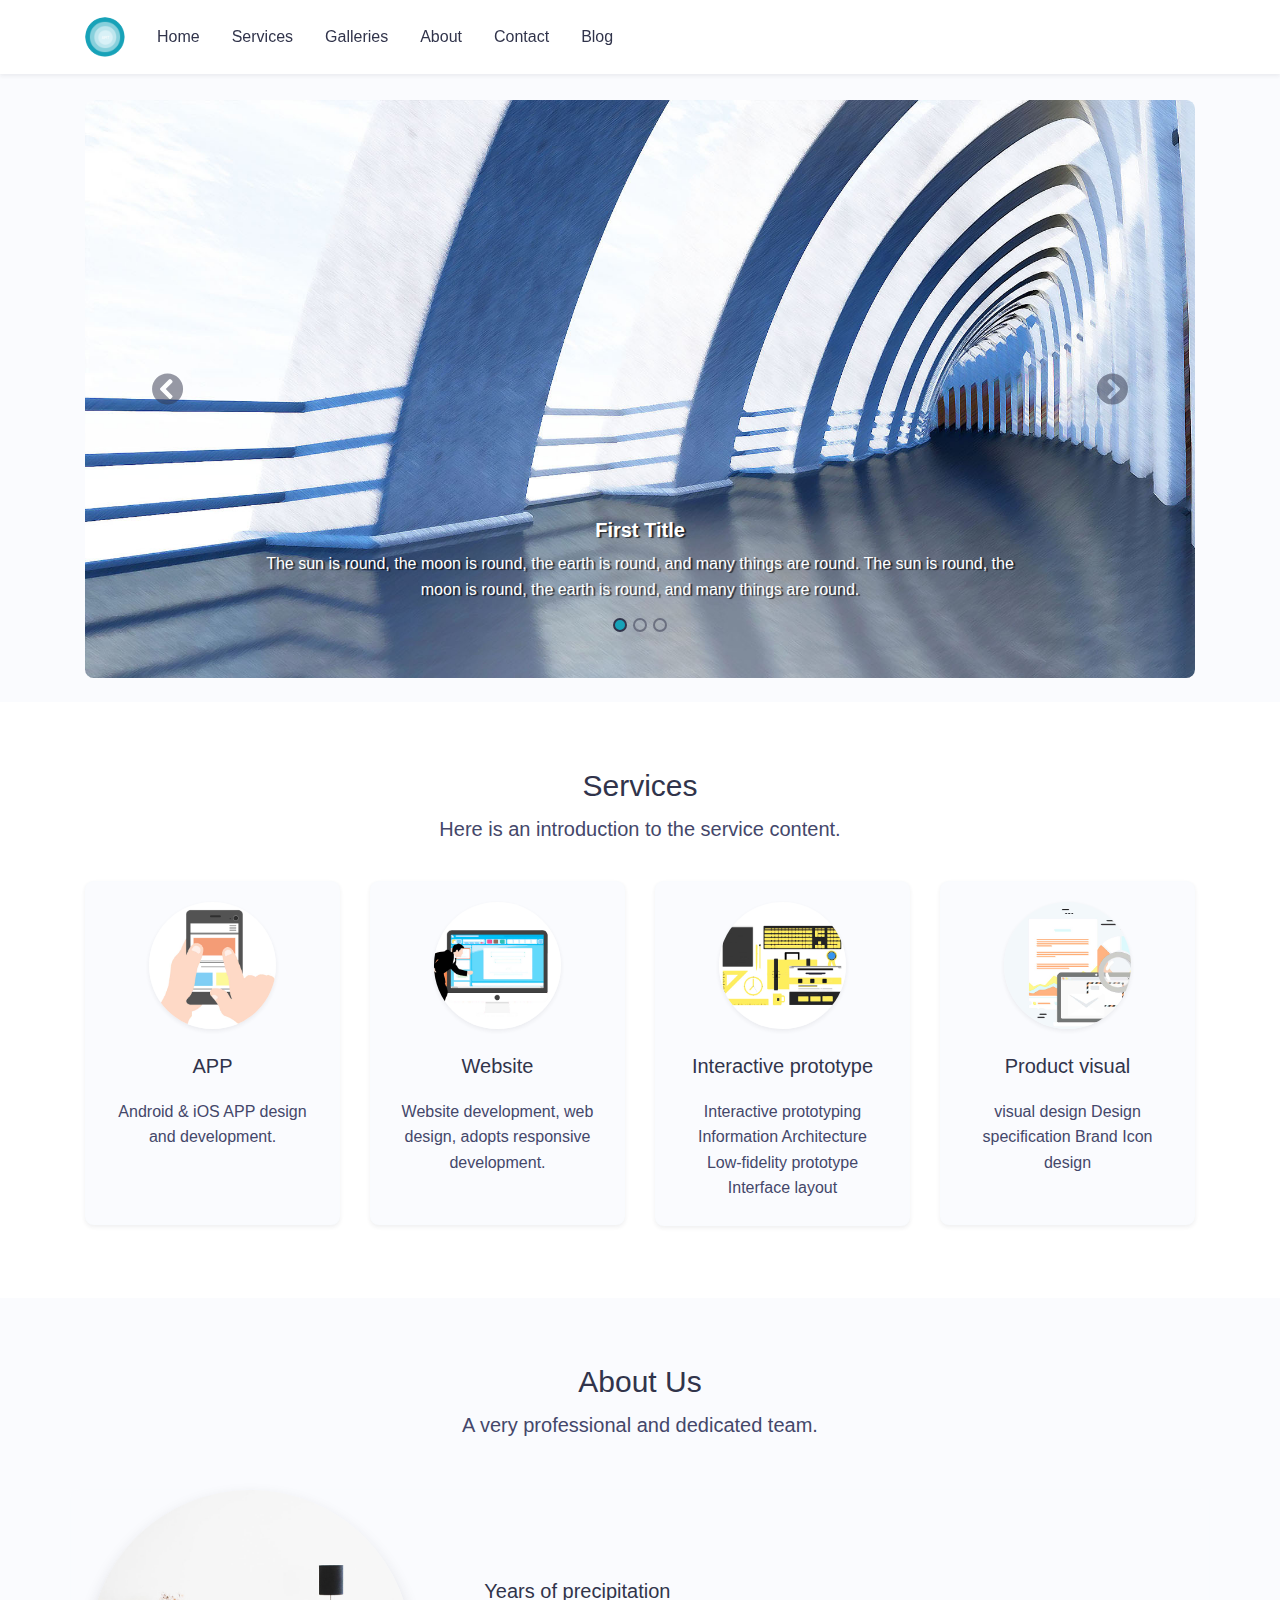
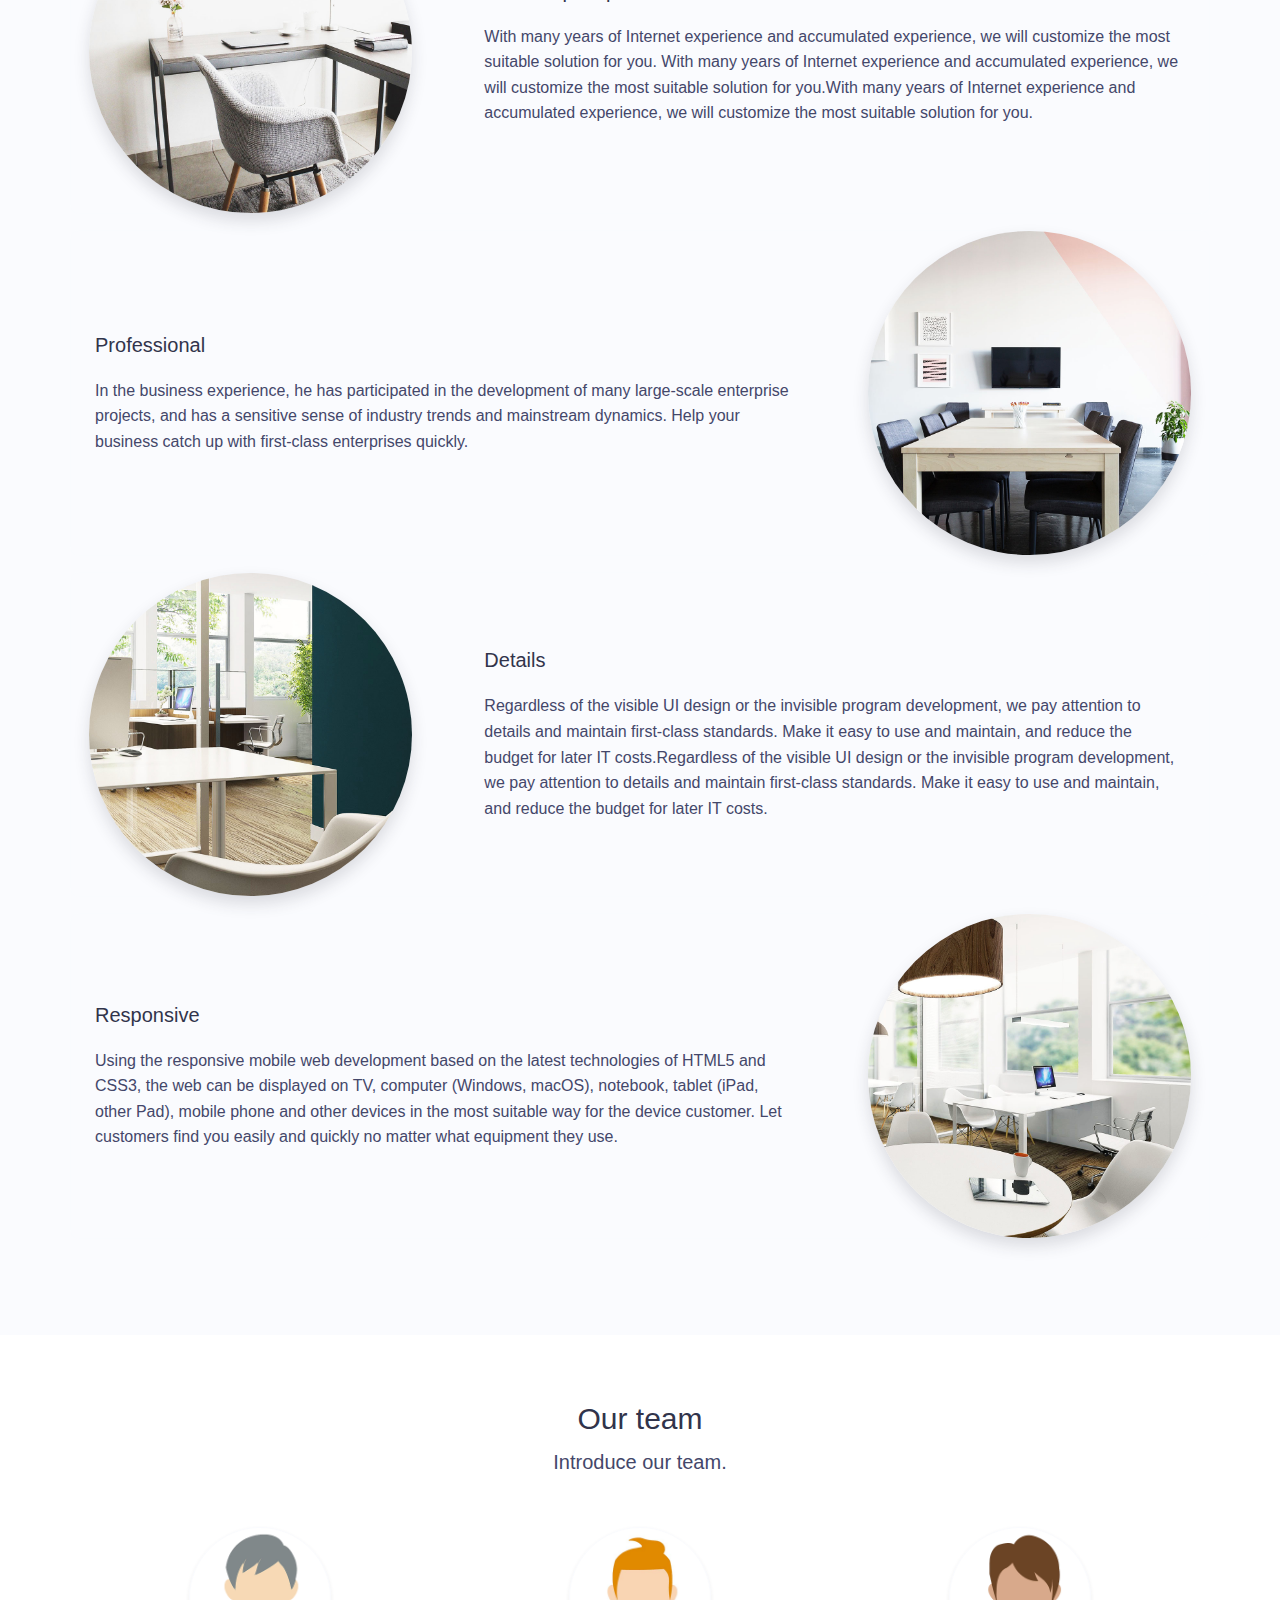
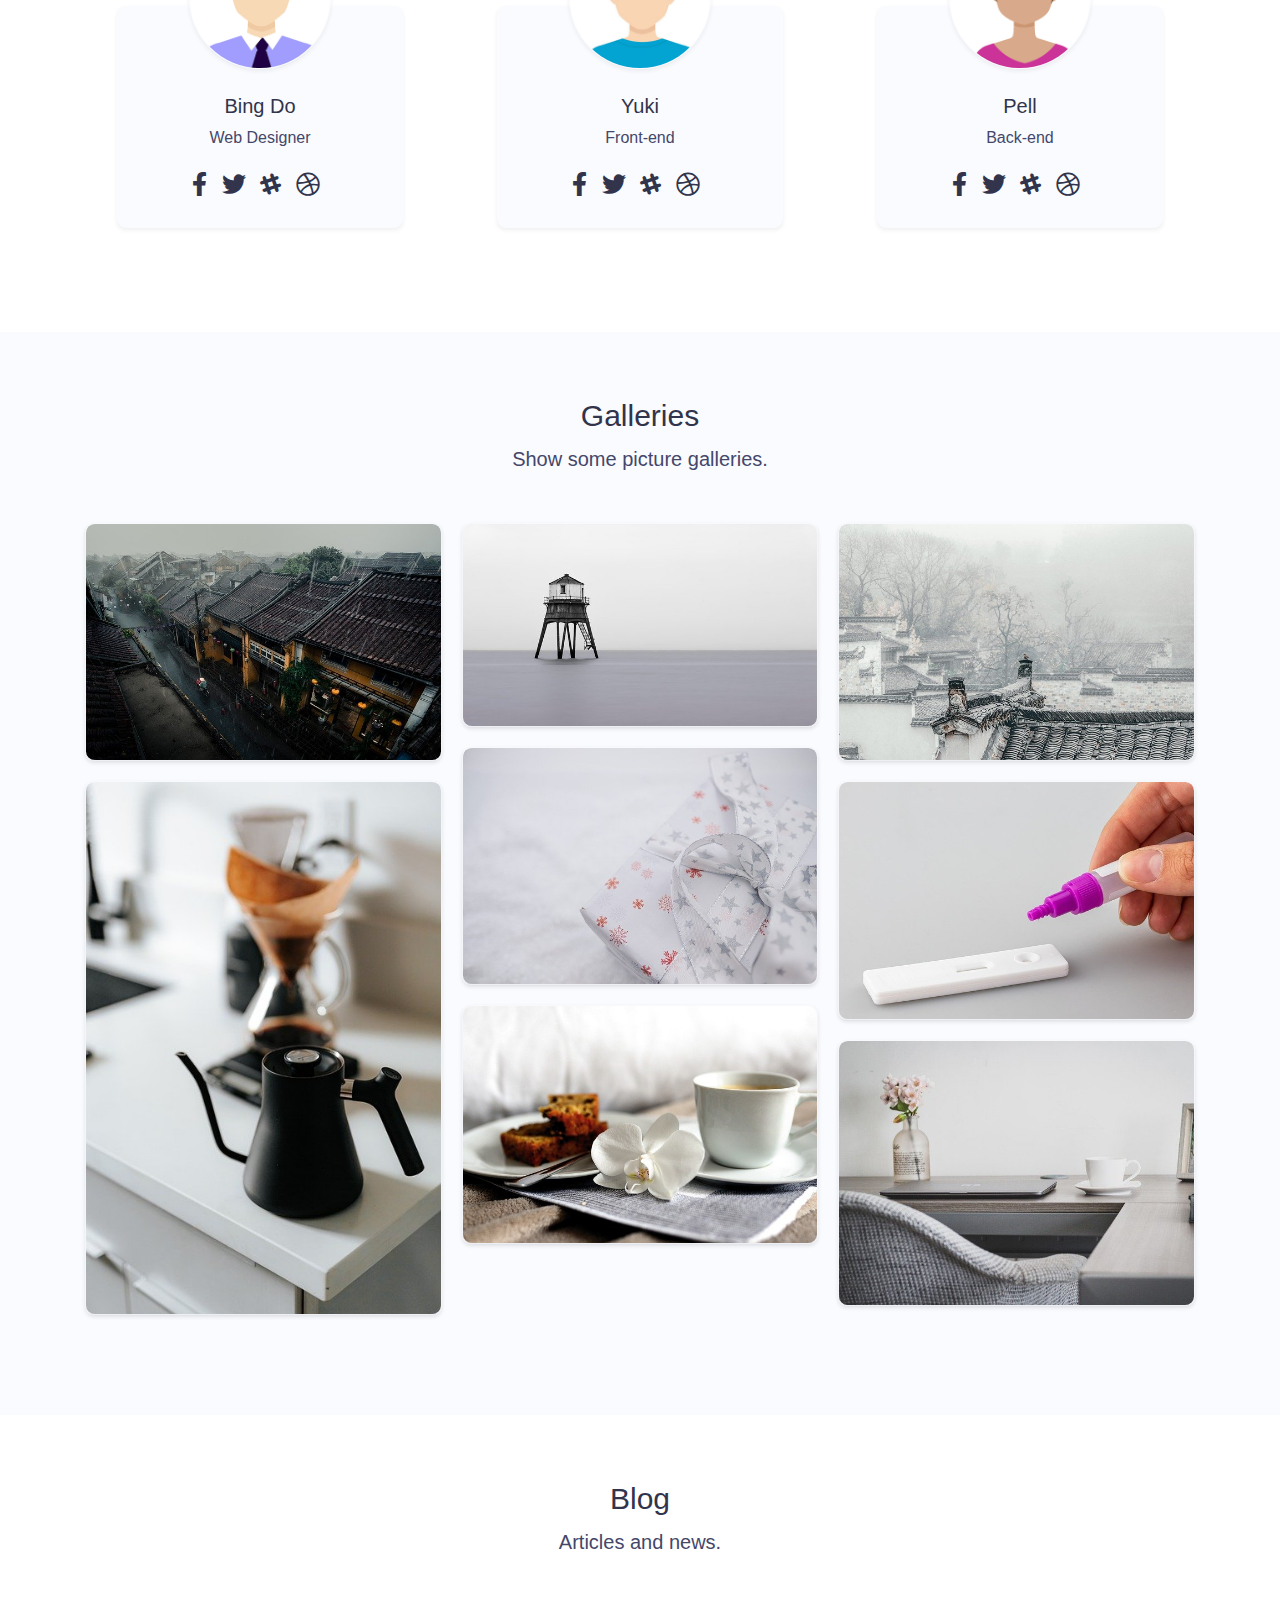
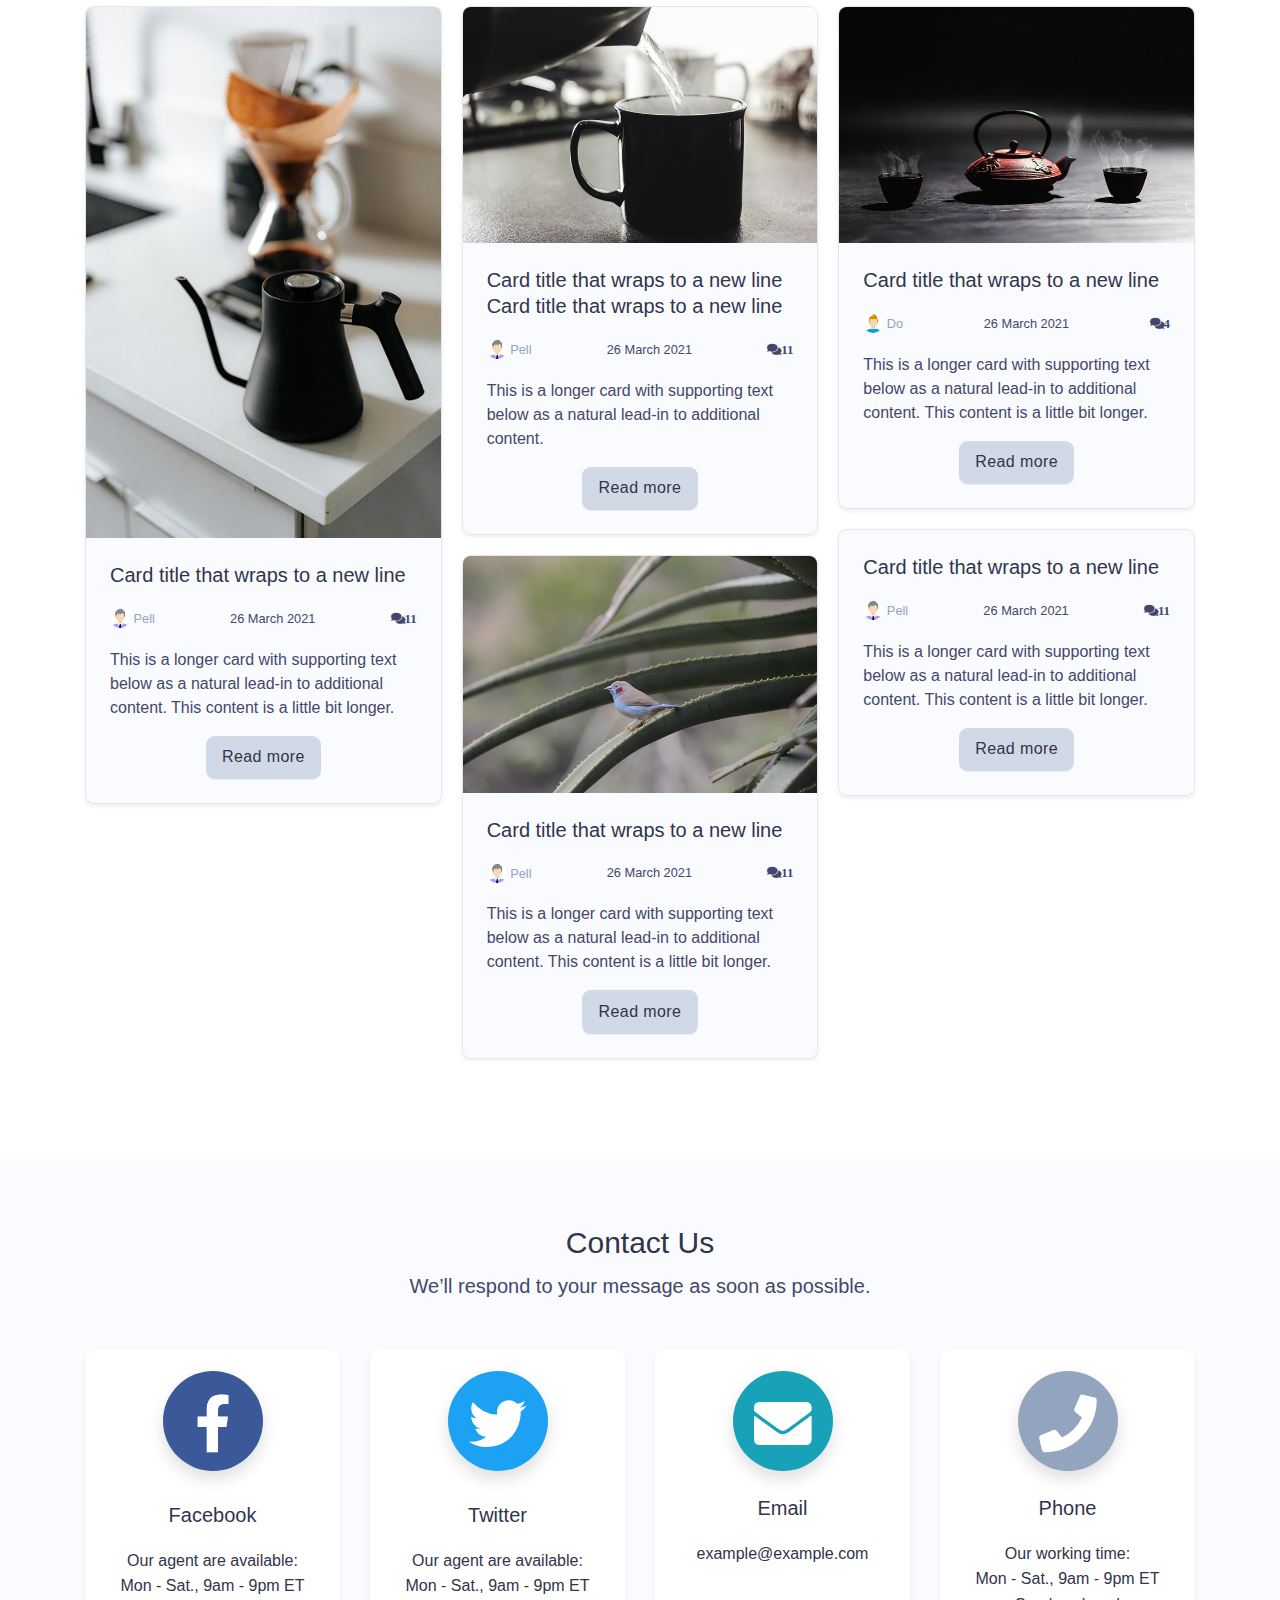
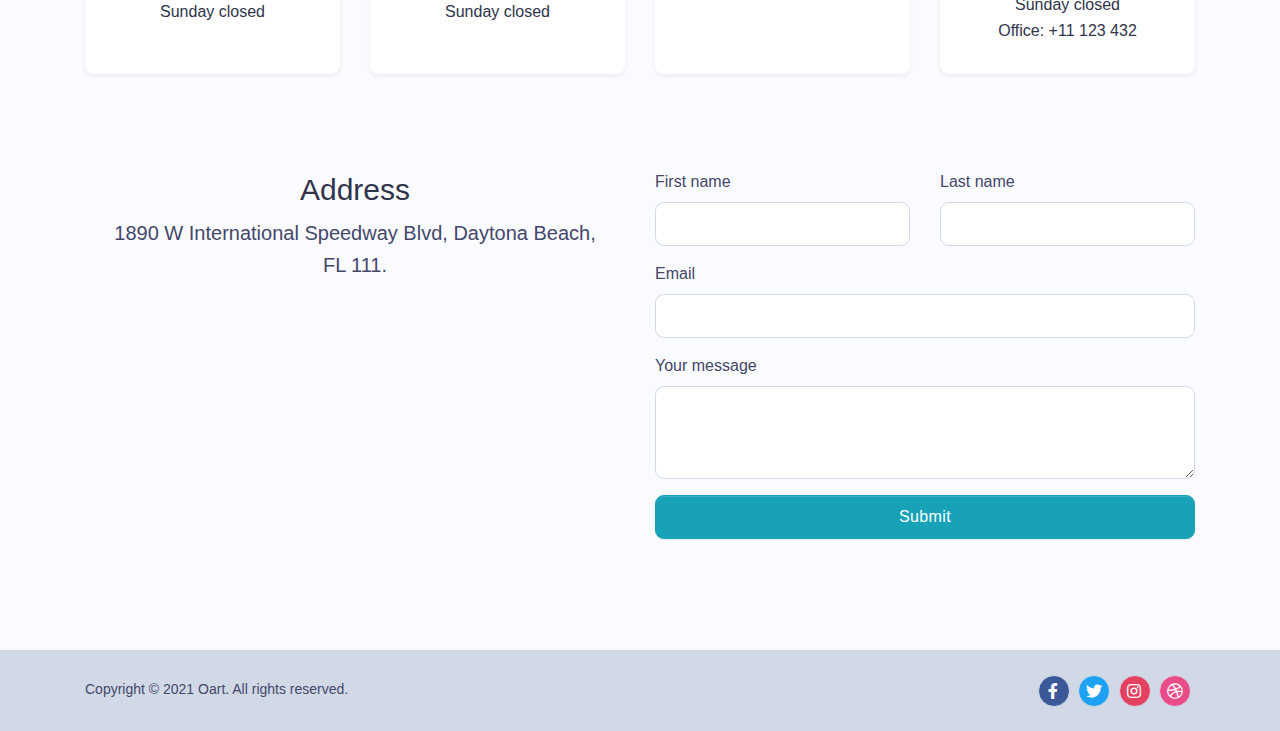
==== index.html @ 6785a266 "+init" ====
<!DOCTYPE html><html lang="en"><head><meta http-equiv="Content-Type" content="text/html; charset=utf-8"><title>Oart UI</title><meta name="viewport" content="width=device-width,initial-scale=1,shrink-to-fit=no"><meta name="title" content="Oart UI"><meta name="author" content="Oart"><meta name="description" content="Oart is a powerful, minimalist style bootstrap website and blog template."><!-- Favicon --><link rel="apple-touch-icon" sizes="120x120" href="./assets/img/favicon/apple-touch-icon.png"><link rel="icon" type="image/png" sizes="32x32" href="./assets/img/favicon/favicon-32x32.png"><link rel="icon" type="image/png" sizes="16x16" href="./assets/img/favicon/favicon-16x16.png"><link rel="manifest" href="./assets/img/favicon/site.webmanifest"><meta name="msapplication-TileColor" content="#ffffff"><meta name="theme-color" content="#ffffff"><!-- Fontawesome --><link type="text/css" href="./vendor/@fortawesome/fontawesome-free/css/all.min.css" rel="stylesheet"><!-- SimpleLightbox --><link type="text/css" href="./vendor/simplelightbox/dist/simple-lightbox.min.css" rel="stylesheet"><!-- Oart CSS --><link type="text/css" href="./css/oart.css" rel="stylesheet"><!-- NOTICE: You can use the _analytics.html partial to include production code specific code & trackers --><!-- Global site tag (gtag.js) - Google Analytics --><script async src="https://www.googletagmanager.com/gtag/js?id=G-PQSBK2298Q"></script><script>window.dataLayer = window.dataLayer || [];
    function gtag() { dataLayer.push(arguments); }
    gtag('js', new Date());

    gtag('config', 'G-PQSBK2298Q');</script></head><body><header class="header-global" id="home"><nav class="navbar navbar-expand-lg fixed-top shadow-sm"><section class="container"><a class="navbar-brand" href="#"><img src="/assets/img/logo.png" alt="Oart"> </a><button class="navbar-toggler" type="button" data-toggle="collapse" data-target="#navbarSupportedContent" aria-controls="navbarSupportedContent" aria-expanded="false" aria-label="Toggle navigation"><span class="navbar-toggler-icon"><svg xmlns="http://www.w3.org/2000/svg" width="30" height="30" viewBox="0 0 30 30" role="img"><title>Menu</title><path stroke="#44476A" stroke-linecap="round" stroke-miterlimit="10" stroke-width="2" d="M4 7h22M4 15h22M4 23h22"></path></svg></span></button><div class="collapse navbar-collapse" id="navbarSupportedContent"><ul class="navbar-nav mr-auto"><li class="nav-item active"><a class="nav-link" data-scroll href="/index.html#home">Home</a></li><li class="nav-item"><a class="nav-link" data-scroll href="/index.html#services">Services</a></li><li class="nav-item"><a class="nav-link" data-scroll href="/index.html#galleries">Galleries</a></li><li class="nav-item"><a class="nav-link" data-scroll href="/index.html#about">About</a></li><li class="nav-item"><a class="nav-link" data-scroll href="/index.html#contact">Contact</a></li><li class="nav-item"><a class="nav-link" href="/html/pages/blog.html">Blog</a></li></ul></div></section></nav></header><main class="main-global"><!-- Home banner --><section class="home-banner mb-4"><div class="container"><!-- Carousel --><div id="Carousel" class="carousel slide rounded" data-ride="carousel"><ol class="carousel-indicators"><li data-target="#Carousel" data-slide-to="0" class="active"></li><li data-target="#Carousel" data-slide-to="1"></li><li data-target="#Carousel" data-slide-to="2"></li></ol><div class="carousel-inner rounded"><div class="carousel-item overlay-primary active"><img class="d-block w-100" src="../../assets/img/carousel/image-1.jpg" alt="First slide"><div class="carousel-caption d-none d-md-block"><h3 class="h5">First Title</h3><p>The sun is round, the moon is round, the earth is round, and many things are round. The sun is round, the moon is round, the earth is round, and many things are round.</p></div></div><div class="carousel-item overlay-primary"><img class="d-block w-100" src="../../assets/img/carousel/image-2.jpg" alt="Second slide"><div class="carousel-caption d-none d-md-block"><h3 class="h5">Second Title</h3><p>The sun is round, the moon is round, the earth is round, and many things are round. The sun is round, the moon is round, the earth is round, and many things are round.</p></div></div><div class="carousel-item overlay-primary"><img class="d-block w-100" src="../../assets/img/carousel/image-3.jpg" alt="Third slide"><div class="carousel-caption d-none d-md-block"><h3 class="h5">Third Title</h3><p>The sun is round, the moon is round, the earth is round, and many things are round. The sun is round, the moon is round, the earth is round, and many things are round.</p></div></div></div><a class="carousel-control-prev" href="#Carousel" role="button" data-slide="prev"><span class="carousel-control-prev-icon" aria-hidden="true"></span> <span class="sr-only">Previous</span> </a><a class="carousel-control-next" href="#Carousel" role="button" data-slide="next"><span class="carousel-control-next-icon" aria-hidden="true"></span> <span class="sr-only">Next</span></a></div><!-- End of Carousel --></div></section><!-- Services --><!-- Section --><section class="services bg-white pb-4" id="services"><div class="container"><div class="jumbotron jumbotron-fluid text-center mb-1 pb-3 bg-transparent"><div class="container"><h1 class="display-4">Services</h1><p class="lead">Here is an introduction to the service content.</p></div></div><div class="row"><div class="col-12 col-md-6 col-lg-3 mb-5"><div class="card card-service text-center"><img src="../../assets/img/service/image-1.jpg" class="card-img-top shadow-sm" alt="APP"><div class="card-body"><h5 class="card-title">APP</h5><p class="card-text">Android & iOS APP design and development.</p></div></div></div><div class="col-12 col-md-6 col-lg-3 mb-5"><div class="card card-service text-center"><img src="../../assets/img/service/image-2.jpg" class="card-img-top shadow-sm" alt="Website"><div class="card-body"><h5 class="card-title">Website</h5><p class="card-text">Website development, web design, adopts responsive development.</p></div></div></div><div class="col-12 col-md-6 col-lg-3 mb-5"><div class="card card-service text-center"><img src="../../assets/img/service/image-3.jpg" class="card-img-top shadow-sm" alt="Interactive prototype"><div class="card-body"><h5 class="card-title">Interactive prototype</h5><p class="card-text">Interactive prototyping Information Architecture Low-fidelity prototype Interface layout</p></div></div></div><div class="col-12 col-md-6 col-lg-3 mb-5"><div class="card card-service text-center"><img src="../../assets/img/service/image-4.jpg" class="card-img-top shadow-sm" alt="Logo"><div class="card-body"><h5 class="card-title">Product visual</h5><p class="card-text">visual design Design specification Brand Icon design</p></div></div></div></div></div></section><!-- End of Section --><!-- About Us --><!-- Section --><section class="services pb-6" id="about"><div class="container"><div class="jumbotron jumbotron-fluid text-center mb-3 pb-3 bg-transparent"><div class="container"><h1 class="display-4">About Us</h1><p class="lead">A very professional and dedicated team.</p></div></div><div class="row"><div class="card card-about mb-3"><div class="row"><div class="col-md-4"><img src="../../assets/img/about-us/image-1.jpg" class="card-img shadow" alt="Years of precipitation"></div><div class="col-md-8 align-self-center"><div class="card-body"><h5 class="card-title">Years of precipitation</h5><p class="card-text">With many years of Internet experience and accumulated experience, we will customize the most suitable solution for you. With many years of Internet experience and accumulated experience, we will customize the most suitable solution for you.With many years of Internet experience and accumulated experience, we will customize the most suitable solution for you.</p></div></div></div></div><div class="card card-about mb-3"><div class="row flex-row-reverse"><div class="col-md-4"><img src="../../assets/img/about-us/image-2.jpg" class="card-img shadow" alt="Professional"></div><div class="col-md-8 align-self-center"><div class="card-body"><h5 class="card-title">Professional</h5><p class="card-text">In the business experience, he has participated in the development of many large-scale enterprise projects, and has a sensitive sense of industry trends and mainstream dynamics. Help your business catch up with first-class enterprises quickly.</p></div></div></div></div><div class="card card-about mb-3"><div class="row"><div class="col-md-4"><img src="../../assets/img/about-us/image-3.jpg" class="card-img shadow" alt="Details"></div><div class="col-md-8 align-self-center"><div class="card-body"><h5 class="card-title">Details</h5><p class="card-text">Regardless of the visible UI design or the invisible program development, we pay attention to details and maintain first-class standards. Make it easy to use and maintain, and reduce the budget for later IT costs.Regardless of the visible UI design or the invisible program development, we pay attention to details and maintain first-class standards. Make it easy to use and maintain, and reduce the budget for later IT costs.</p></div></div></div></div><div class="card card-about mb-3"><div class="row flex-row-reverse"><div class="col-md-4"><img src="../../assets/img/about-us/image-4.jpg" class="card-img shadow" alt="Responsive"></div><div class="col-md-8 align-self-center"><div class="card-body"><h5 class="card-title">Responsive</h5><p class="card-text">Using the responsive mobile web development based on the latest technologies of HTML5 and CSS3, the web can be displayed on TV, computer (Windows, macOS), notebook, tablet (iPad, other Pad), mobile phone and other devices in the most suitable way for the device customer. Let customers find you easily and quickly no matter what equipment they use.</p></div></div></div></div></div></div></section><!-- End of Section --><!-- Our Team --><!-- Section --><section class="teams bg-white pb-6"><div class="container"><div class="jumbotron jumbotron-fluid text-center mb-3 pb-3 bg-transparent"><div class="container"><h1 class="display-4">Our team</h1><p class="lead">Introduce our team.</p></div></div><div class="row"><div class="col-12 col-md-6 col-lg-4 mb-4"><div class="card card-team text-center"><img src="../../assets/img/team/image-1.jpg" class="card-img-top shadow-sm" alt="Bing Do"><div class="card-body"><h5 class="card-title">Bing Do</h5><p class="card-text">Web Designer</p><div class="card-foot mt-1"><a href="javascript:;" target="_blank" aria-label="facebook social link" class="mr-2"><span class="fab fa-facebook-f"></span></a> <a href="javascript:;" target="_blank" aria-label="twitter social link" class="mr-2"><span class="fab fa-twitter"></span></a> <a href="javascript:;" target="_blank" aria-label="slack social link" class="mr-2"><span class="fab fa-slack-hash"></span></a> <a href="javascript:;" target="_blank" aria-label="dribbble social link" class="mr-2"><span class="fab fa-dribbble"></span></a></div></div></div></div><div class="col-12 col-md-6 col-lg-4 mb-4"><div class="card card-team text-center"><img src="../../assets/img/team/image-2.jpg" class="card-img-top shadow-sm" alt="Yuki"><div class="card-body"><h5 class="card-title">Yuki</h5><p class="card-text">Front-end</p><div class="card-foot mt-1"><a href="javascript:;" target="_blank" aria-label="facebook social link" class="mr-2"><span class="fab fa-facebook-f"></span></a> <a href="javascript:;" target="_blank" aria-label="twitter social link" class="mr-2"><span class="fab fa-twitter"></span></a> <a href="javascript:;" target="_blank" aria-label="slack social link" class="mr-2"><span class="fab fa-slack-hash"></span></a> <a href="javascript:;" target="_blank" aria-label="dribbble social link" class="mr-2"><span class="fab fa-dribbble"></span></a></div></div></div></div><div class="col-12 col-md-6 col-lg-4 mb-4"><div class="card card-team text-center"><img src="../../assets/img/team/image-3.jpg" class="card-img-top shadow-sm" alt="Pell"><div class="card-body"><h5 class="card-title">Pell</h5><p class="card-text">Back-end</p><div class="card-foot mt-1"><a href="javascript:;" target="_blank" aria-label="facebook social link" class="mr-2"><span class="fab fa-facebook-f"></span></a> <a href="javascript:;" target="_blank" aria-label="twitter social link" class="mr-2"><span class="fab fa-twitter"></span></a> <a href="javascript:;" target="_blank" aria-label="slack social link" class="mr-2"><span class="fab fa-slack-hash"></span></a> <a href="javascript:;" target="_blank" aria-label="dribbble social link" class="mr-2"><span class="fab fa-dribbble"></span></a></div></div></div></div></div></div></section><!-- End of Section --><!-- Galleries --><!-- Section --><section class="galleries pb-6" id="galleries"><div class="container"><div class="jumbotron jumbotron-fluid text-center mb-3 pb-3 bg-transparent"><div class="container"><h1 class="display-4">Galleries</h1><p class="lead">Show some picture galleries.</p></div></div><div class="card-columns gallery"><div class="card card-gallery"><a href="../../assets/img/gallery/image-1-big.jpg" class="gallery--item"><img src="../../assets/img/gallery/image-1.jpg" class="card-img-top rounded shadow-sm" alt="Image title"></a></div><div class="card card-gallery"><a href="../../assets/img/gallery/image-2.jpg" class="gallery--item"><img src="../../assets/img/gallery/image-2.jpg" class="card-img-top rounded shadow-sm" title="Image title" alt="2"></a></div><div class="card card-gallery"><a href="../../assets/img/gallery/image-3.jpg" class="gallery--item"><img src="../../assets/img/gallery/image-3.jpg" class="card-img-top rounded shadow-sm" alt="3"></a></div><div class="card card-gallery"><a href="../../assets/img/gallery/image-4.jpg" class="gallery--item"><img src="../../assets/img/gallery/image-4.jpg" class="card-img-top rounded shadow-sm" alt="4"></a></div><div class="card card-gallery"><a href="../../assets/img/gallery/image-5.jpg" class="gallery--item"><img src="../../assets/img/gallery/image-5.jpg" class="card-img-top rounded shadow-sm" alt="5"></a></div><div class="card card-gallery"><a href="../../assets/img/gallery/image-6.jpg" class="gallery--item"><img src="../../assets/img/gallery/image-6.jpg" class="card-img-top rounded shadow-sm" alt="6"></a></div><div class="card card-gallery"><a href="../../assets/img/gallery/image-7.jpg" class="gallery--item"><img src="../../assets/img/gallery/image-7.jpg" class="card-img-top rounded shadow-sm" alt="7"></a></div><div class="card card-gallery"><a href="../../assets/img/gallery/image-8.jpg" class="gallery--item"><img src="../../assets/img/gallery/image-8.jpg" class="card-img-top rounded shadow-sm" alt="8"></a></div></div></div></section><!-- End of Section --><!-- Blog --><!-- Section --><section class="blog bg-white pb-6"><div class="container"><div class="jumbotron jumbotron-fluid text-center mb-3 pb-3 bg-transparent"><div class="container"><h1 class="display-4">Blog</h1><p class="lead">Articles and news.</p></div></div><!-- Blog content --><div class="card-columns"><article class="card card-blog"><img src="../../assets/img/gallery/image-2.jpg" class="card-img-top" alt="Image title"><div class="card-body"><h5 class="card-title">Card title that wraps to a new line</h5><div class="blog-meta d-flex align-items-center justify-content-between small"><div class="blog-author"><a href="javascript:;"><img class="rounded-circle" src="../../assets/img/team/image-1.jpg" alt="Pell"> Pell</a></div><div class="blog-time">26 March 2021</div><div class="blog-comment"><span class="fas fa-comments">11</span></div></div><div class="card-text">This is a longer card with supporting text below as a natural lead-in to additional content. This content is a little bit longer.</div><div class="text-center mt-3"><a href="/html/pages/post.html" class="btn btn-light">Read more</a></div></div></article><article class="card card-blog"><img src="../../assets/img/gallery/image-10.jpg" class="card-img-top" alt="Image title"><div class="card-body"><h5 class="card-title">Card title that wraps to a new line Card title that wraps to a new line</h5><div class="blog-meta d-flex align-items-center justify-content-between small"><div class="blog-author"><a href="javascript:;"><img class="rounded-circle" src="../../assets/img/team/image-1.jpg" alt="Pell"> Pell</a></div><div class="blog-time">26 March 2021</div><div class="blog-comment"><span class="fas fa-comments">11</span></div></div><div class="card-text">This is a longer card with supporting text below as a natural lead-in to additional content.</div><div class="text-center mt-3"><a href="/html/pages/post.html" class="btn btn-light">Read more</a></div></div></article><article class="card card-blog"><img src="../../assets/img/gallery/image-11.jpg" class="card-img-top" alt="Image title"><div class="card-body"><h5 class="card-title">Card title that wraps to a new line</h5><div class="blog-meta d-flex align-items-center justify-content-between small"><div class="blog-author"><a href="javascript:;"><img class="rounded-circle" src="../../assets/img/team/image-1.jpg" alt="Pell"> Pell</a></div><div class="blog-time">26 March 2021</div><div class="blog-comment"><span class="fas fa-comments">11</span></div></div><div class="card-text">This is a longer card with supporting text below as a natural lead-in to additional content. This content is a little bit longer.</div><div class="text-center mt-3"><a href="/html/pages/post.html" class="btn btn-light">Read more</a></div></div></article><article class="card card-blog"><img src="../../assets/img/gallery/image-12.jpg" class="card-img-top" alt="Image title"><div class="card-body"><h5 class="card-title">Card title that wraps to a new line</h5><div class="blog-meta d-flex align-items-center justify-content-between small"><div class="blog-author"><a href="javascript:;"><img class="rounded-circle" src="../../assets/img/team/image-2.jpg" alt="Do"> Do</a></div><div class="blog-time">26 March 2021</div><div class="blog-comment"><span class="fas fa-comments">4</span></div></div><div class="card-text">This is a longer card with supporting text below as a natural lead-in to additional content. This content is a little bit longer.</div><div class="text-center mt-3"><a href="/html/pages/post.html" class="btn btn-light">Read more</a></div></div></article><article class="card card-blog"><div class="card-body"><h5 class="card-title">Card title that wraps to a new line</h5><div class="blog-meta d-flex align-items-center justify-content-between small"><div class="blog-author"><a href="javascript:;"><img class="rounded-circle" src="../../assets/img/team/image-1.jpg" alt="Pell"> Pell</a></div><div class="blog-time">26 March 2021</div><div class="blog-comment"><span class="fas fa-comments">11</span></div></div><div class="card-text">This is a longer card with supporting text below as a natural lead-in to additional content. This content is a little bit longer.</div><div class="text-center mt-3"><a href="/html/pages/post.html" class="btn btn-light">Read more</a></div></div></article></div></div></section><!-- End of Section --><!-- Contact Us --><!-- Section --><section class="contact pb-6" id="contact"><div class="container"><div class="jumbotron jumbotron-fluid text-center mb-3 pb-3 bg-transparent"><div class="container"><h1 class="display-4">Contact Us</h1><p class="lead">We’ll respond to your message as soon as possible.</p></div></div><div class="row"><div class="col-12 col-md-6 col-lg-3 mb-5"><a href="javascript:;"><div class="card card-contact text-center bg-white"><a href="javascript:;"><span class="fab fa-facebook-f card-icon-top text-white bg-facebook shadow" aria-hidden="true"></span><div class="card-body"><h5 class="card-title">Facebook</h5><p class="card-text">Our agent are available:<br>Mon - Sat., 9am - 9pm ET<br>Sunday closed</p></div></a></div></a></div><div class="col-12 col-md-6 col-lg-3 mb-5"><a href="javascript:;"><div class="card card-contact text-center bg-white"><a href="javascript:;"><span class="fab fa-twitter card-icon-top text-white bg-twitter shadow" aria-hidden="true"></span><div class="card-body"><h5 class="card-title">Twitter</h5><p class="card-text">Our agent are available:<br>Mon - Sat., 9am - 9pm ET<br>Sunday closed</p></div></a></div></a></div><div class="col-12 col-md-6 col-lg-3 mb-5"><a href="mailto:example@example.com"><div class="card card-contact text-center bg-white"><span class="fas fa-envelope card-icon-top text-white bg-primary shadow" aria-hidden="true"></span><div class="card-body"><h5 class="card-title">Email</h5><p class="card-text">example@example.com</p></div></div></a></div><div class="col-12 col-md-6 col-lg-3 mb-5"><a href="tel:+11123432"><div class="card card-contact text-center bg-white"><span class="fas fa-phone card-icon-top text-white bg-secondary shadow" aria-hidden="true"></span><div class="card-body"><h5 class="card-title">Phone</h5><p class="card-text">Our working time:<br>Mon - Sat., 9am - 9pm ET Sunday closed<br>Office: +11 123 432</p></div></div></a></div></div><div class="row mt-5 mb-4"><div class="col-md-6"><div class="jumbotron jumbotron-fluid text-center mt-0 pt-0 mb-3 pb-3 bg-transparent"><div class="container"><h1 class="display-4">Address</h1><p class="lead">1890 W International Speedway Blvd, Daytona Beach, FL 111.</p></div></div><iframe class="rounded" width="100%" height="210" frameborder="0" scrolling="no" marginheight="0" marginwidth="0" src="https://maps.google.com/?ll=40.7052711,-73.9121173&spn=0.006967,0.016512&t=m&z=17&output=embed"></iframe></div><div class="col-md-6"><form><div class="row"><div class="col"><div class="form-group"><label for="inputFirstName">First name</label> <input type="text" class="form-control" id="inputFirstName"></div></div><div class="col"><div class="form-group"><label for="inputLastName">Last name</label> <input type="text" class="form-control" id="inputLastName"></div></div></div><div class="form-group"><label for="inputEmail">Email</label> <input type="email" class="form-control" id="inputEmail"></div><div class="form-group"><label for="inputMessage">Your message</label> <textarea class="form-control" id="inputMessage" rows="3"></textarea></div><button type="submit" class="btn btn-primary btn-block">Submit</button></form></div></div></div></section><!-- End of Section --></main><footer class="d-flex border-top pt-4 pb-4 border-light bg-light"><div class="container"><div class="row"><div class="col-md-6"><div class="text-left font-small mt-1 copyright" role="contentinfo">Copyright &copy; 2021 Oart. All rights reserved.</div></div><div class="col-md-6"><div class="text-right" role="contentinfo"><a href="javascript:;" class="btn btn-icon-only btn-sm btn-pill mr-1 text-white bg-facebook" aria-label="facebook button" title="facebook button"><span aria-hidden="true" class="fab fa-facebook-f"></span></a> <a href="javascript:;" class="btn btn-icon-only btn-sm btn-pill mr-1 text-white bg-twitter" aria-label="twitter button" title="twitter button"><span aria-hidden="true" class="fab fa-twitter"></span></a> <a href="javascript:;" class="btn btn-icon-only btn-sm btn-pill mr-1 text-white bg-instagram" aria-label="instagram button" title="instagram button"><span aria-hidden="true" class="fab fa-instagram"></span></a> <a href="javascript:;" class="btn btn-icon-only btn-sm btn-pill mr-1 text-white bg-dribbble" aria-label="dribbble button" title="dribbble button"><span aria-hidden="true" class="fab fa-dribbble"></span></a></div></div></div></div></footer><!-- Core --><script src="./vendor/jquery/dist/jquery.min.js"></script><script src="./vendor/bootstrap/dist/js/bootstrap.min.js"></script><!-- Vendor JS --><script src="./vendor/smooth-scroll/dist/smooth-scroll.polyfills.min.js"></script><script src="./vendor/simplelightbox/dist/simple-lightbox.jquery.min.js"></script><script src="./vendor/prismjs/prism.js"></script><!-- Oart JS --><script src="./assets/js/oart.js"></script><!-- Not recommended for production sites! --></body></html>
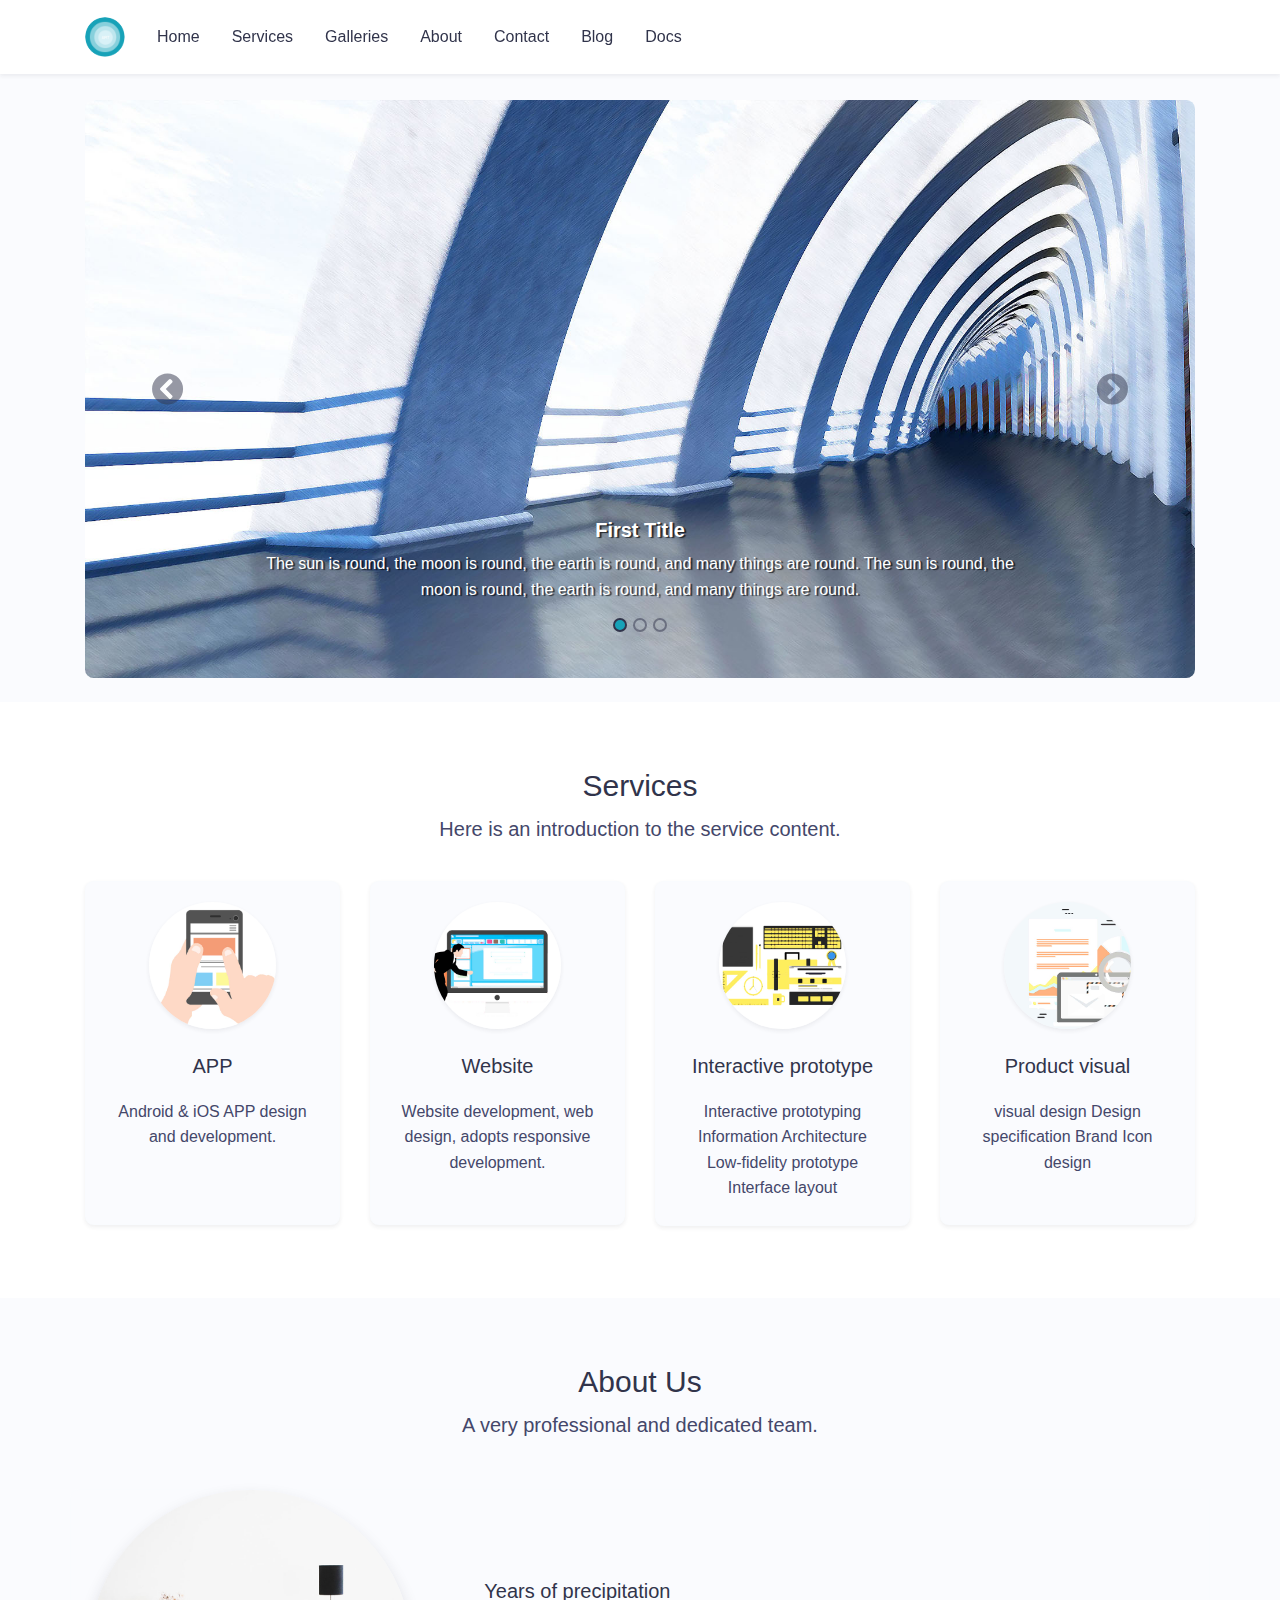
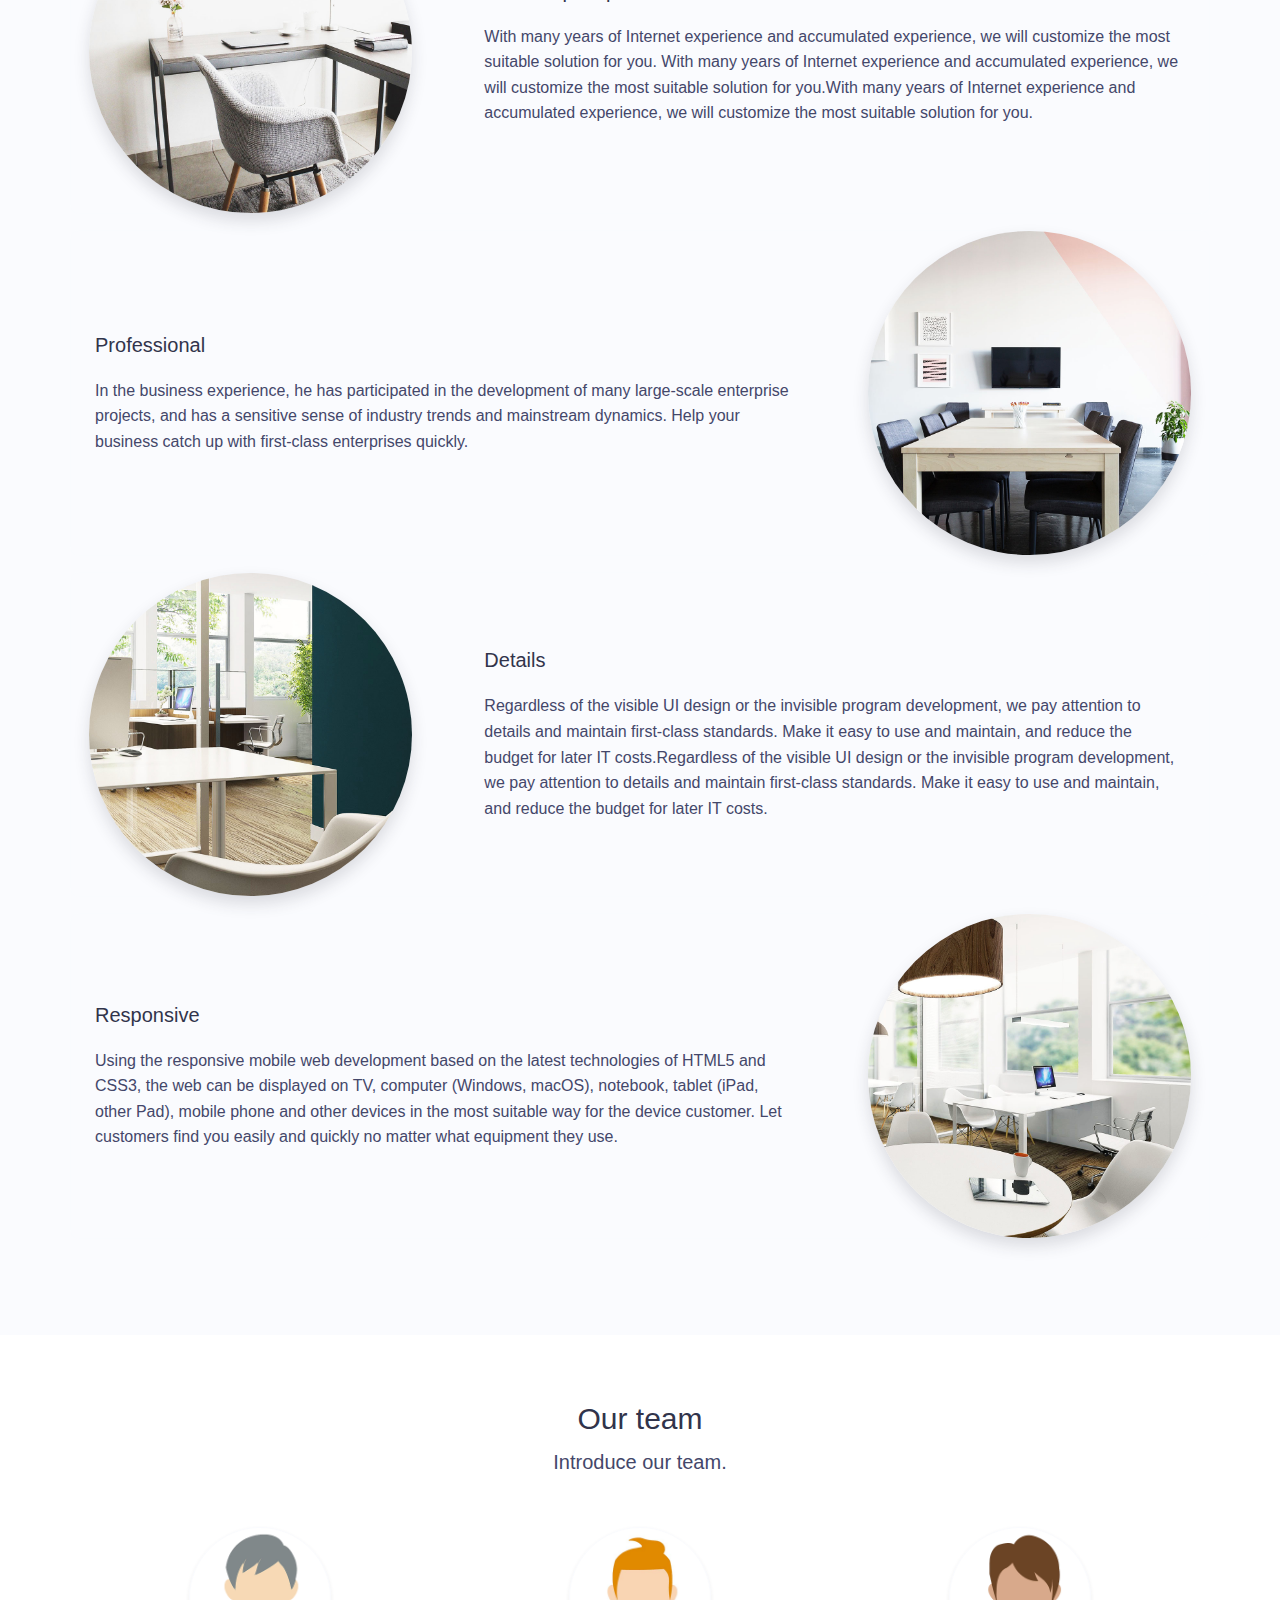
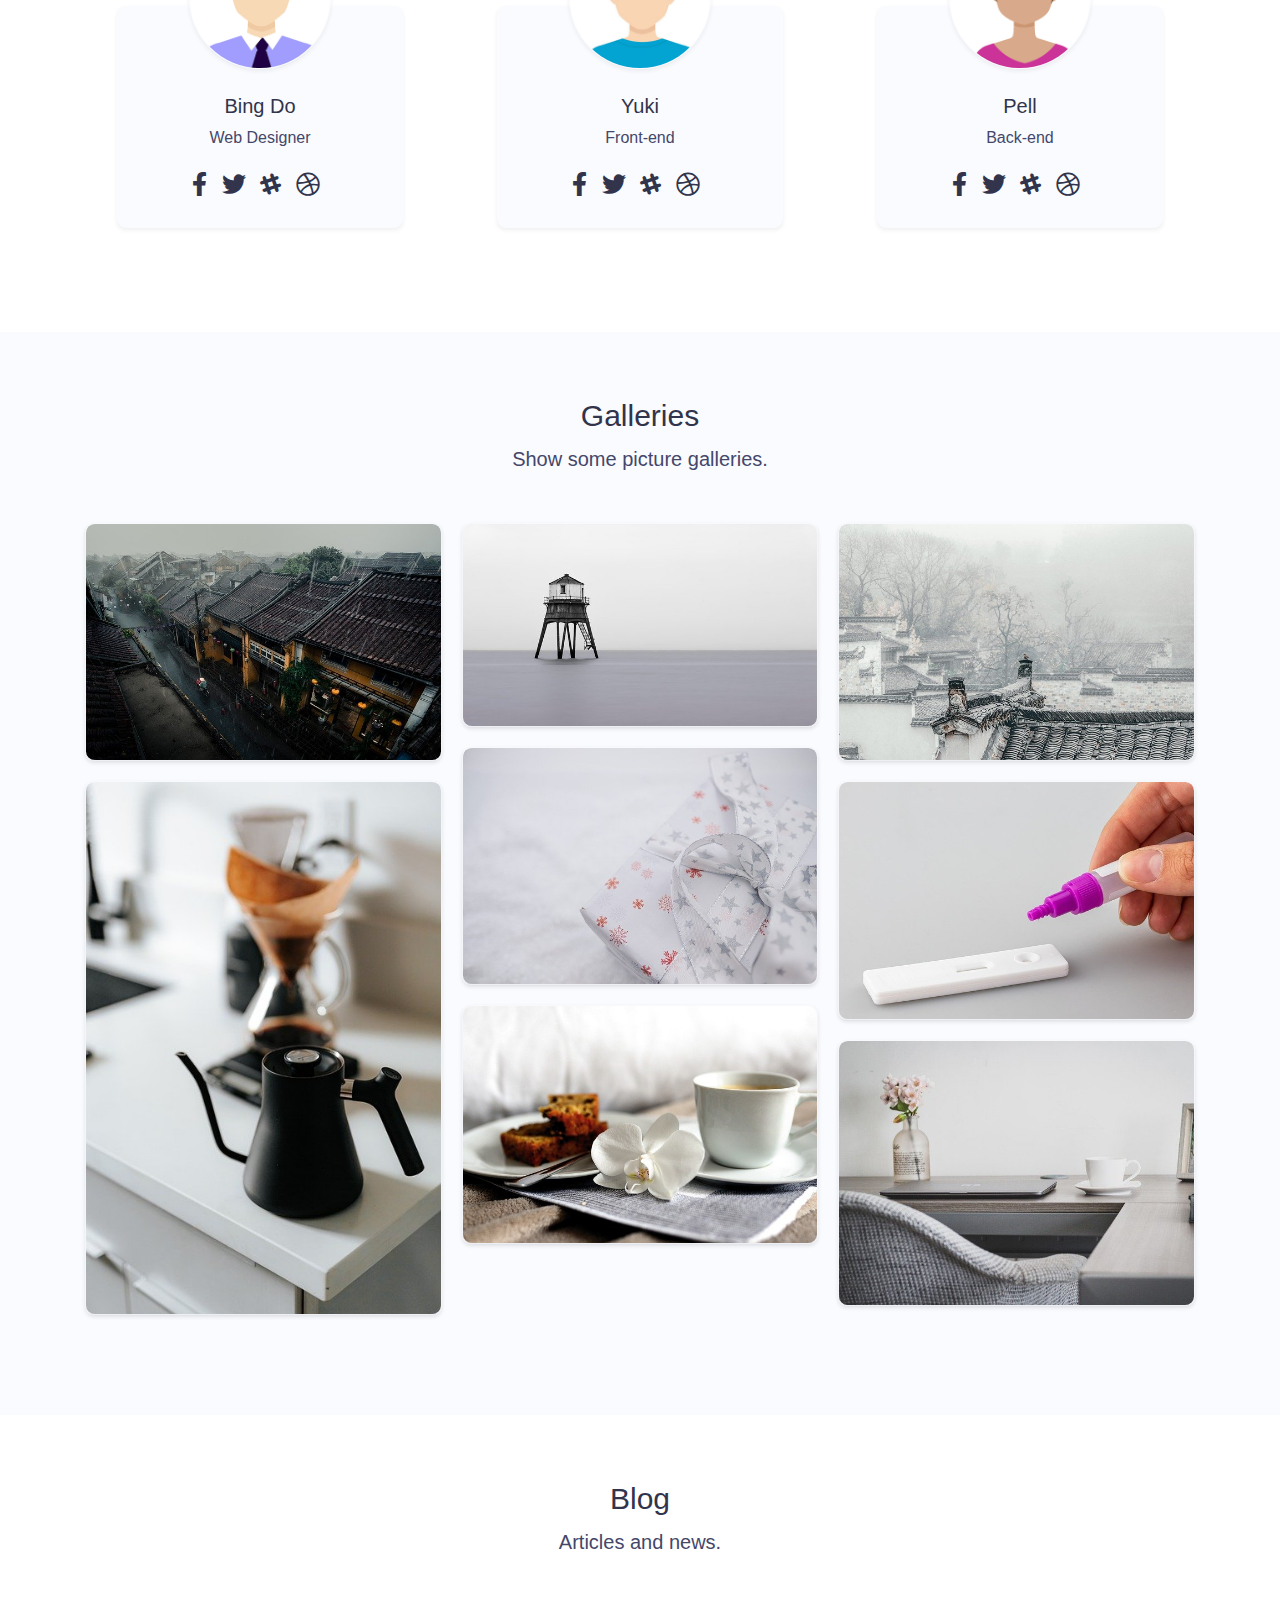
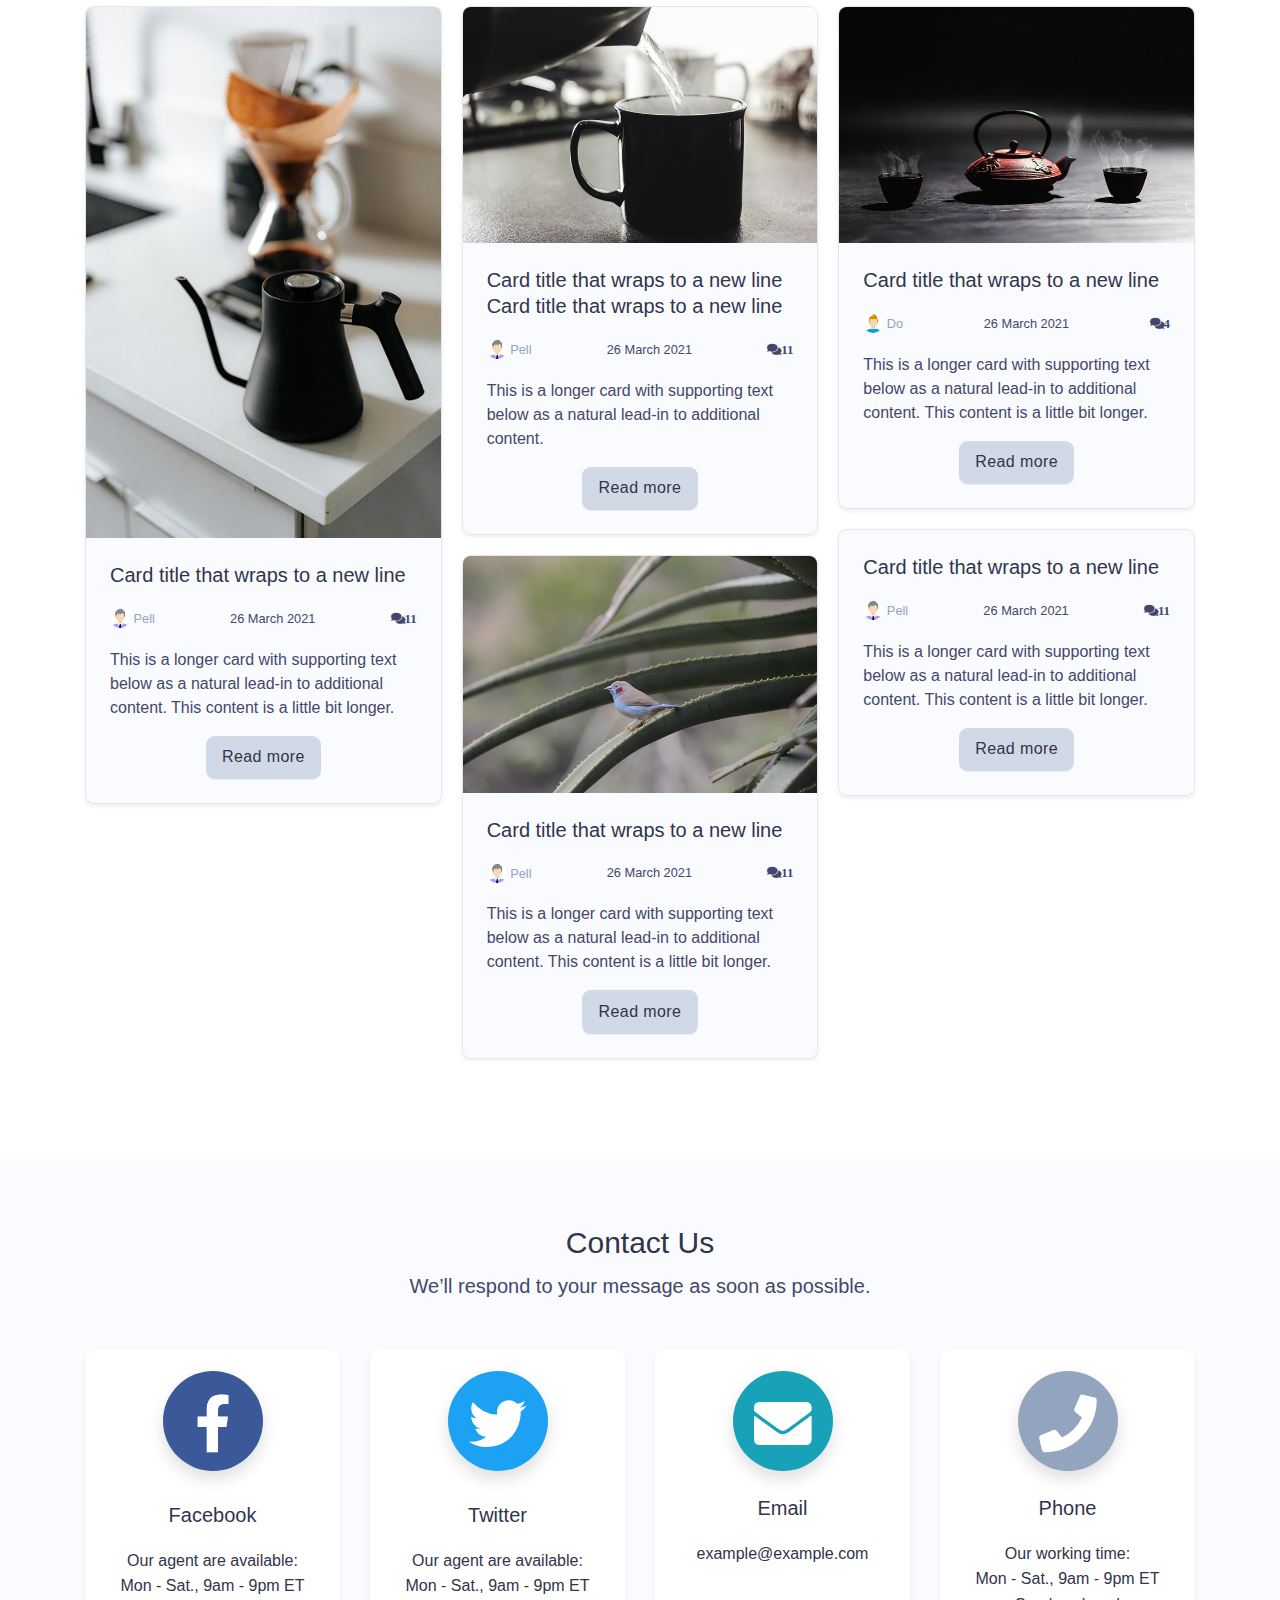
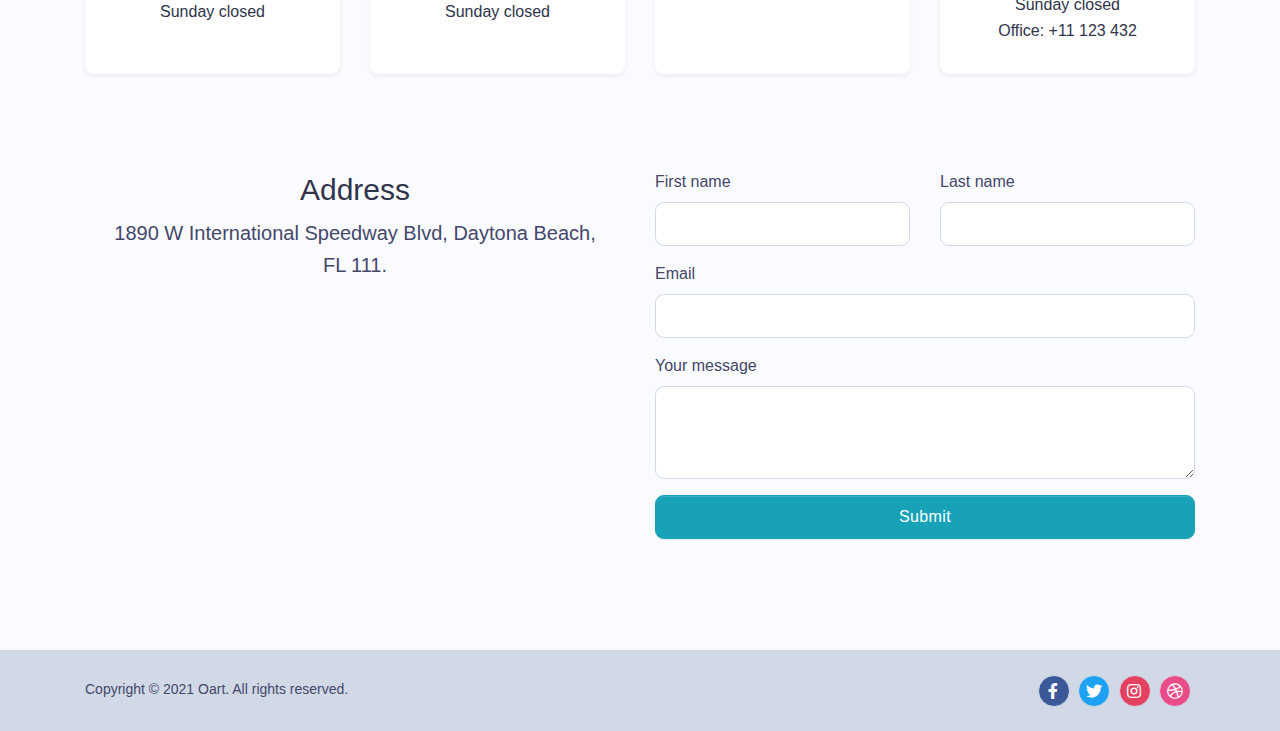
==== commit a1f7903c: "+docs link" ====
--- a/index.html
+++ b/index.html
@@ -2,4 +2,4 @@
     function gtag() { dataLayer.push(arguments); }
     gtag('js', new Date());
 
-    gtag('config', 'G-PQSBK2298Q');</script></head><body><header class="header-global" id="home"><nav class="navbar navbar-expand-lg fixed-top shadow-sm"><section class="container"><a class="navbar-brand" href="#"><img src="/assets/img/logo.png" alt="Oart"> </a><button class="navbar-toggler" type="button" data-toggle="collapse" data-target="#navbarSupportedContent" aria-controls="navbarSupportedContent" aria-expanded="false" aria-label="Toggle navigation"><span class="navbar-toggler-icon"><svg xmlns="http://www.w3.org/2000/svg" width="30" height="30" viewBox="0 0 30 30" role="img"><title>Menu</title><path stroke="#44476A" stroke-linecap="round" stroke-miterlimit="10" stroke-width="2" d="M4 7h22M4 15h22M4 23h22"></path></svg></span></button><div class="collapse navbar-collapse" id="navbarSupportedContent"><ul class="navbar-nav mr-auto"><li class="nav-item active"><a class="nav-link" data-scroll href="/index.html#home">Home</a></li><li class="nav-item"><a class="nav-link" data-scroll href="/index.html#services">Services</a></li><li class="nav-item"><a class="nav-link" data-scroll href="/index.html#galleries">Galleries</a></li><li class="nav-item"><a class="nav-link" data-scroll href="/index.html#about">About</a></li><li class="nav-item"><a class="nav-link" data-scroll href="/index.html#contact">Contact</a></li><li class="nav-item"><a class="nav-link" href="/html/pages/blog.html">Blog</a></li></ul></div></section></nav></header><main class="main-global"><!-- Home banner --><section class="home-banner mb-4"><div class="container"><!-- Carousel --><div id="Carousel" class="carousel slide rounded" data-ride="carousel"><ol class="carousel-indicators"><li data-target="#Carousel" data-slide-to="0" class="active"></li><li data-target="#Carousel" data-slide-to="1"></li><li data-target="#Carousel" data-slide-to="2"></li></ol><div class="carousel-inner rounded"><div class="carousel-item overlay-primary active"><img class="d-block w-100" src="../../assets/img/carousel/image-1.jpg" alt="First slide"><div class="carousel-caption d-none d-md-block"><h3 class="h5">First Title</h3><p>The sun is round, the moon is round, the earth is round, and many things are round. The sun is round, the moon is round, the earth is round, and many things are round.</p></div></div><div class="carousel-item overlay-primary"><img class="d-block w-100" src="../../assets/img/carousel/image-2.jpg" alt="Second slide"><div class="carousel-caption d-none d-md-block"><h3 class="h5">Second Title</h3><p>The sun is round, the moon is round, the earth is round, and many things are round. The sun is round, the moon is round, the earth is round, and many things are round.</p></div></div><div class="carousel-item overlay-primary"><img class="d-block w-100" src="../../assets/img/carousel/image-3.jpg" alt="Third slide"><div class="carousel-caption d-none d-md-block"><h3 class="h5">Third Title</h3><p>The sun is round, the moon is round, the earth is round, and many things are round. The sun is round, the moon is round, the earth is round, and many things are round.</p></div></div></div><a class="carousel-control-prev" href="#Carousel" role="button" data-slide="prev"><span class="carousel-control-prev-icon" aria-hidden="true"></span> <span class="sr-only">Previous</span> </a><a class="carousel-control-next" href="#Carousel" role="button" data-slide="next"><span class="carousel-control-next-icon" aria-hidden="true"></span> <span class="sr-only">Next</span></a></div><!-- End of Carousel --></div></section><!-- Services --><!-- Section --><section class="services bg-white pb-4" id="services"><div class="container"><div class="jumbotron jumbotron-fluid text-center mb-1 pb-3 bg-transparent"><div class="container"><h1 class="display-4">Services</h1><p class="lead">Here is an introduction to the service content.</p></div></div><div class="row"><div class="col-12 col-md-6 col-lg-3 mb-5"><div class="card card-service text-center"><img src="../../assets/img/service/image-1.jpg" class="card-img-top shadow-sm" alt="APP"><div class="card-body"><h5 class="card-title">APP</h5><p class="card-text">Android & iOS APP design and development.</p></div></div></div><div class="col-12 col-md-6 col-lg-3 mb-5"><div class="card card-service text-center"><img src="../../assets/img/service/image-2.jpg" class="card-img-top shadow-sm" alt="Website"><div class="card-body"><h5 class="card-title">Website</h5><p class="card-text">Website development, web design, adopts responsive development.</p></div></div></div><div class="col-12 col-md-6 col-lg-3 mb-5"><div class="card card-service text-center"><img src="../../assets/img/service/image-3.jpg" class="card-img-top shadow-sm" alt="Interactive prototype"><div class="card-body"><h5 class="card-title">Interactive prototype</h5><p class="card-text">Interactive prototyping Information Architecture Low-fidelity prototype Interface layout</p></div></div></div><div class="col-12 col-md-6 col-lg-3 mb-5"><div class="card card-service text-center"><img src="../../assets/img/service/image-4.jpg" class="card-img-top shadow-sm" alt="Logo"><div class="card-body"><h5 class="card-title">Product visual</h5><p class="card-text">visual design Design specification Brand Icon design</p></div></div></div></div></div></section><!-- End of Section --><!-- About Us --><!-- Section --><section class="services pb-6" id="about"><div class="container"><div class="jumbotron jumbotron-fluid text-center mb-3 pb-3 bg-transparent"><div class="container"><h1 class="display-4">About Us</h1><p class="lead">A very professional and dedicated team.</p></div></div><div class="row"><div class="card card-about mb-3"><div class="row"><div class="col-md-4"><img src="../../assets/img/about-us/image-1.jpg" class="card-img shadow" alt="Years of precipitation"></div><div class="col-md-8 align-self-center"><div class="card-body"><h5 class="card-title">Years of precipitation</h5><p class="card-text">With many years of Internet experience and accumulated experience, we will customize the most suitable solution for you. With many years of Internet experience and accumulated experience, we will customize the most suitable solution for you.With many years of Internet experience and accumulated experience, we will customize the most suitable solution for you.</p></div></div></div></div><div class="card card-about mb-3"><div class="row flex-row-reverse"><div class="col-md-4"><img src="../../assets/img/about-us/image-2.jpg" class="card-img shadow" alt="Professional"></div><div class="col-md-8 align-self-center"><div class="card-body"><h5 class="card-title">Professional</h5><p class="card-text">In the business experience, he has participated in the development of many large-scale enterprise projects, and has a sensitive sense of industry trends and mainstream dynamics. Help your business catch up with first-class enterprises quickly.</p></div></div></div></div><div class="card card-about mb-3"><div class="row"><div class="col-md-4"><img src="../../assets/img/about-us/image-3.jpg" class="card-img shadow" alt="Details"></div><div class="col-md-8 align-self-center"><div class="card-body"><h5 class="card-title">Details</h5><p class="card-text">Regardless of the visible UI design or the invisible program development, we pay attention to details and maintain first-class standards. Make it easy to use and maintain, and reduce the budget for later IT costs.Regardless of the visible UI design or the invisible program development, we pay attention to details and maintain first-class standards. Make it easy to use and maintain, and reduce the budget for later IT costs.</p></div></div></div></div><div class="card card-about mb-3"><div class="row flex-row-reverse"><div class="col-md-4"><img src="../../assets/img/about-us/image-4.jpg" class="card-img shadow" alt="Responsive"></div><div class="col-md-8 align-self-center"><div class="card-body"><h5 class="card-title">Responsive</h5><p class="card-text">Using the responsive mobile web development based on the latest technologies of HTML5 and CSS3, the web can be displayed on TV, computer (Windows, macOS), notebook, tablet (iPad, other Pad), mobile phone and other devices in the most suitable way for the device customer. Let customers find you easily and quickly no matter what equipment they use.</p></div></div></div></div></div></div></section><!-- End of Section --><!-- Our Team --><!-- Section --><section class="teams bg-white pb-6"><div class="container"><div class="jumbotron jumbotron-fluid text-center mb-3 pb-3 bg-transparent"><div class="container"><h1 class="display-4">Our team</h1><p class="lead">Introduce our team.</p></div></div><div class="row"><div class="col-12 col-md-6 col-lg-4 mb-4"><div class="card card-team text-center"><img src="../../assets/img/team/image-1.jpg" class="card-img-top shadow-sm" alt="Bing Do"><div class="card-body"><h5 class="card-title">Bing Do</h5><p class="card-text">Web Designer</p><div class="card-foot mt-1"><a href="javascript:;" target="_blank" aria-label="facebook social link" class="mr-2"><span class="fab fa-facebook-f"></span></a> <a href="javascript:;" target="_blank" aria-label="twitter social link" class="mr-2"><span class="fab fa-twitter"></span></a> <a href="javascript:;" target="_blank" aria-label="slack social link" class="mr-2"><span class="fab fa-slack-hash"></span></a> <a href="javascript:;" target="_blank" aria-label="dribbble social link" class="mr-2"><span class="fab fa-dribbble"></span></a></div></div></div></div><div class="col-12 col-md-6 col-lg-4 mb-4"><div class="card card-team text-center"><img src="../../assets/img/team/image-2.jpg" class="card-img-top shadow-sm" alt="Yuki"><div class="card-body"><h5 class="card-title">Yuki</h5><p class="card-text">Front-end</p><div class="card-foot mt-1"><a href="javascript:;" target="_blank" aria-label="facebook social link" class="mr-2"><span class="fab fa-facebook-f"></span></a> <a href="javascript:;" target="_blank" aria-label="twitter social link" class="mr-2"><span class="fab fa-twitter"></span></a> <a href="javascript:;" target="_blank" aria-label="slack social link" class="mr-2"><span class="fab fa-slack-hash"></span></a> <a href="javascript:;" target="_blank" aria-label="dribbble social link" class="mr-2"><span class="fab fa-dribbble"></span></a></div></div></div></div><div class="col-12 col-md-6 col-lg-4 mb-4"><div class="card card-team text-center"><img src="../../assets/img/team/image-3.jpg" class="card-img-top shadow-sm" alt="Pell"><div class="card-body"><h5 class="card-title">Pell</h5><p class="card-text">Back-end</p><div class="card-foot mt-1"><a href="javascript:;" target="_blank" aria-label="facebook social link" class="mr-2"><span class="fab fa-facebook-f"></span></a> <a href="javascript:;" target="_blank" aria-label="twitter social link" class="mr-2"><span class="fab fa-twitter"></span></a> <a href="javascript:;" target="_blank" aria-label="slack social link" class="mr-2"><span class="fab fa-slack-hash"></span></a> <a href="javascript:;" target="_blank" aria-label="dribbble social link" class="mr-2"><span class="fab fa-dribbble"></span></a></div></div></div></div></div></div></section><!-- End of Section --><!-- Galleries --><!-- Section --><section class="galleries pb-6" id="galleries"><div class="container"><div class="jumbotron jumbotron-fluid text-center mb-3 pb-3 bg-transparent"><div class="container"><h1 class="display-4">Galleries</h1><p class="lead">Show some picture galleries.</p></div></div><div class="card-columns gallery"><div class="card card-gallery"><a href="../../assets/img/gallery/image-1-big.jpg" class="gallery--item"><img src="../../assets/img/gallery/image-1.jpg" class="card-img-top rounded shadow-sm" alt="Image title"></a></div><div class="card card-gallery"><a href="../../assets/img/gallery/image-2.jpg" class="gallery--item"><img src="../../assets/img/gallery/image-2.jpg" class="card-img-top rounded shadow-sm" title="Image title" alt="2"></a></div><div class="card card-gallery"><a href="../../assets/img/gallery/image-3.jpg" class="gallery--item"><img src="../../assets/img/gallery/image-3.jpg" class="card-img-top rounded shadow-sm" alt="3"></a></div><div class="card card-gallery"><a href="../../assets/img/gallery/image-4.jpg" class="gallery--item"><img src="../../assets/img/gallery/image-4.jpg" class="card-img-top rounded shadow-sm" alt="4"></a></div><div class="card card-gallery"><a href="../../assets/img/gallery/image-5.jpg" class="gallery--item"><img src="../../assets/img/gallery/image-5.jpg" class="card-img-top rounded shadow-sm" alt="5"></a></div><div class="card card-gallery"><a href="../../assets/img/gallery/image-6.jpg" class="gallery--item"><img src="../../assets/img/gallery/image-6.jpg" class="card-img-top rounded shadow-sm" alt="6"></a></div><div class="card card-gallery"><a href="../../assets/img/gallery/image-7.jpg" class="gallery--item"><img src="../../assets/img/gallery/image-7.jpg" class="card-img-top rounded shadow-sm" alt="7"></a></div><div class="card card-gallery"><a href="../../assets/img/gallery/image-8.jpg" class="gallery--item"><img src="../../assets/img/gallery/image-8.jpg" class="card-img-top rounded shadow-sm" alt="8"></a></div></div></div></section><!-- End of Section --><!-- Blog --><!-- Section --><section class="blog bg-white pb-6"><div class="container"><div class="jumbotron jumbotron-fluid text-center mb-3 pb-3 bg-transparent"><div class="container"><h1 class="display-4">Blog</h1><p class="lead">Articles and news.</p></div></div><!-- Blog content --><div class="card-columns"><article class="card card-blog"><img src="../../assets/img/gallery/image-2.jpg" class="card-img-top" alt="Image title"><div class="card-body"><h5 class="card-title">Card title that wraps to a new line</h5><div class="blog-meta d-flex align-items-center justify-content-between small"><div class="blog-author"><a href="javascript:;"><img class="rounded-circle" src="../../assets/img/team/image-1.jpg" alt="Pell"> Pell</a></div><div class="blog-time">26 March 2021</div><div class="blog-comment"><span class="fas fa-comments">11</span></div></div><div class="card-text">This is a longer card with supporting text below as a natural lead-in to additional content. This content is a little bit longer.</div><div class="text-center mt-3"><a href="/html/pages/post.html" class="btn btn-light">Read more</a></div></div></article><article class="card card-blog"><img src="../../assets/img/gallery/image-10.jpg" class="card-img-top" alt="Image title"><div class="card-body"><h5 class="card-title">Card title that wraps to a new line Card title that wraps to a new line</h5><div class="blog-meta d-flex align-items-center justify-content-between small"><div class="blog-author"><a href="javascript:;"><img class="rounded-circle" src="../../assets/img/team/image-1.jpg" alt="Pell"> Pell</a></div><div class="blog-time">26 March 2021</div><div class="blog-comment"><span class="fas fa-comments">11</span></div></div><div class="card-text">This is a longer card with supporting text below as a natural lead-in to additional content.</div><div class="text-center mt-3"><a href="/html/pages/post.html" class="btn btn-light">Read more</a></div></div></article><article class="card card-blog"><img src="../../assets/img/gallery/image-11.jpg" class="card-img-top" alt="Image title"><div class="card-body"><h5 class="card-title">Card title that wraps to a new line</h5><div class="blog-meta d-flex align-items-center justify-content-between small"><div class="blog-author"><a href="javascript:;"><img class="rounded-circle" src="../../assets/img/team/image-1.jpg" alt="Pell"> Pell</a></div><div class="blog-time">26 March 2021</div><div class="blog-comment"><span class="fas fa-comments">11</span></div></div><div class="card-text">This is a longer card with supporting text below as a natural lead-in to additional content. This content is a little bit longer.</div><div class="text-center mt-3"><a href="/html/pages/post.html" class="btn btn-light">Read more</a></div></div></article><article class="card card-blog"><img src="../../assets/img/gallery/image-12.jpg" class="card-img-top" alt="Image title"><div class="card-body"><h5 class="card-title">Card title that wraps to a new line</h5><div class="blog-meta d-flex align-items-center justify-content-between small"><div class="blog-author"><a href="javascript:;"><img class="rounded-circle" src="../../assets/img/team/image-2.jpg" alt="Do"> Do</a></div><div class="blog-time">26 March 2021</div><div class="blog-comment"><span class="fas fa-comments">4</span></div></div><div class="card-text">This is a longer card with supporting text below as a natural lead-in to additional content. This content is a little bit longer.</div><div class="text-center mt-3"><a href="/html/pages/post.html" class="btn btn-light">Read more</a></div></div></article><article class="card card-blog"><div class="card-body"><h5 class="card-title">Card title that wraps to a new line</h5><div class="blog-meta d-flex align-items-center justify-content-between small"><div class="blog-author"><a href="javascript:;"><img class="rounded-circle" src="../../assets/img/team/image-1.jpg" alt="Pell"> Pell</a></div><div class="blog-time">26 March 2021</div><div class="blog-comment"><span class="fas fa-comments">11</span></div></div><div class="card-text">This is a longer card with supporting text below as a natural lead-in to additional content. This content is a little bit longer.</div><div class="text-center mt-3"><a href="/html/pages/post.html" class="btn btn-light">Read more</a></div></div></article></div></div></section><!-- End of Section --><!-- Contact Us --><!-- Section --><section class="contact pb-6" id="contact"><div class="container"><div class="jumbotron jumbotron-fluid text-center mb-3 pb-3 bg-transparent"><div class="container"><h1 class="display-4">Contact Us</h1><p class="lead">We’ll respond to your message as soon as possible.</p></div></div><div class="row"><div class="col-12 col-md-6 col-lg-3 mb-5"><a href="javascript:;"><div class="card card-contact text-center bg-white"><a href="javascript:;"><span class="fab fa-facebook-f card-icon-top text-white bg-facebook shadow" aria-hidden="true"></span><div class="card-body"><h5 class="card-title">Facebook</h5><p class="card-text">Our agent are available:<br>Mon - Sat., 9am - 9pm ET<br>Sunday closed</p></div></a></div></a></div><div class="col-12 col-md-6 col-lg-3 mb-5"><a href="javascript:;"><div class="card card-contact text-center bg-white"><a href="javascript:;"><span class="fab fa-twitter card-icon-top text-white bg-twitter shadow" aria-hidden="true"></span><div class="card-body"><h5 class="card-title">Twitter</h5><p class="card-text">Our agent are available:<br>Mon - Sat., 9am - 9pm ET<br>Sunday closed</p></div></a></div></a></div><div class="col-12 col-md-6 col-lg-3 mb-5"><a href="mailto:example@example.com"><div class="card card-contact text-center bg-white"><span class="fas fa-envelope card-icon-top text-white bg-primary shadow" aria-hidden="true"></span><div class="card-body"><h5 class="card-title">Email</h5><p class="card-text">example@example.com</p></div></div></a></div><div class="col-12 col-md-6 col-lg-3 mb-5"><a href="tel:+11123432"><div class="card card-contact text-center bg-white"><span class="fas fa-phone card-icon-top text-white bg-secondary shadow" aria-hidden="true"></span><div class="card-body"><h5 class="card-title">Phone</h5><p class="card-text">Our working time:<br>Mon - Sat., 9am - 9pm ET Sunday closed<br>Office: +11 123 432</p></div></div></a></div></div><div class="row mt-5 mb-4"><div class="col-md-6"><div class="jumbotron jumbotron-fluid text-center mt-0 pt-0 mb-3 pb-3 bg-transparent"><div class="container"><h1 class="display-4">Address</h1><p class="lead">1890 W International Speedway Blvd, Daytona Beach, FL 111.</p></div></div><iframe class="rounded" width="100%" height="210" frameborder="0" scrolling="no" marginheight="0" marginwidth="0" src="https://maps.google.com/?ll=40.7052711,-73.9121173&spn=0.006967,0.016512&t=m&z=17&output=embed"></iframe></div><div class="col-md-6"><form><div class="row"><div class="col"><div class="form-group"><label for="inputFirstName">First name</label> <input type="text" class="form-control" id="inputFirstName"></div></div><div class="col"><div class="form-group"><label for="inputLastName">Last name</label> <input type="text" class="form-control" id="inputLastName"></div></div></div><div class="form-group"><label for="inputEmail">Email</label> <input type="email" class="form-control" id="inputEmail"></div><div class="form-group"><label for="inputMessage">Your message</label> <textarea class="form-control" id="inputMessage" rows="3"></textarea></div><button type="submit" class="btn btn-primary btn-block">Submit</button></form></div></div></div></section><!-- End of Section --></main><footer class="d-flex border-top pt-4 pb-4 border-light bg-light"><div class="container"><div class="row"><div class="col-md-6"><div class="text-left font-small mt-1 copyright" role="contentinfo">Copyright &copy; 2021 Oart. All rights reserved.</div></div><div class="col-md-6"><div class="text-right" role="contentinfo"><a href="javascript:;" class="btn btn-icon-only btn-sm btn-pill mr-1 text-white bg-facebook" aria-label="facebook button" title="facebook button"><span aria-hidden="true" class="fab fa-facebook-f"></span></a> <a href="javascript:;" class="btn btn-icon-only btn-sm btn-pill mr-1 text-white bg-twitter" aria-label="twitter button" title="twitter button"><span aria-hidden="true" class="fab fa-twitter"></span></a> <a href="javascript:;" class="btn btn-icon-only btn-sm btn-pill mr-1 text-white bg-instagram" aria-label="instagram button" title="instagram button"><span aria-hidden="true" class="fab fa-instagram"></span></a> <a href="javascript:;" class="btn btn-icon-only btn-sm btn-pill mr-1 text-white bg-dribbble" aria-label="dribbble button" title="dribbble button"><span aria-hidden="true" class="fab fa-dribbble"></span></a></div></div></div></div></footer><!-- Core --><script src="./vendor/jquery/dist/jquery.min.js"></script><script src="./vendor/bootstrap/dist/js/bootstrap.min.js"></script><!-- Vendor JS --><script src="./vendor/smooth-scroll/dist/smooth-scroll.polyfills.min.js"></script><script src="./vendor/simplelightbox/dist/simple-lightbox.jquery.min.js"></script><script src="./vendor/prismjs/prism.js"></script><!-- Oart JS --><script src="./assets/js/oart.js"></script><!-- Not recommended for production sites! --></body></html>+    gtag('config', 'G-PQSBK2298Q');</script></head><body><header class="header-global" id="home"><nav class="navbar navbar-expand-lg fixed-top shadow-sm"><section class="container"><a class="navbar-brand" href="#"><img src="/assets/img/logo.png" alt="Oart"> </a><button class="navbar-toggler" type="button" data-toggle="collapse" data-target="#navbarSupportedContent" aria-controls="navbarSupportedContent" aria-expanded="false" aria-label="Toggle navigation"><span class="navbar-toggler-icon"><svg xmlns="http://www.w3.org/2000/svg" width="30" height="30" viewBox="0 0 30 30" role="img"><title>Menu</title><path stroke="#44476A" stroke-linecap="round" stroke-miterlimit="10" stroke-width="2" d="M4 7h22M4 15h22M4 23h22"></path></svg></span></button><div class="collapse navbar-collapse" id="navbarSupportedContent"><ul class="navbar-nav mr-auto"><li class="nav-item active"><a class="nav-link" data-scroll href="/index.html#home">Home</a></li><li class="nav-item"><a class="nav-link" data-scroll href="/index.html#services">Services</a></li><li class="nav-item"><a class="nav-link" data-scroll href="/index.html#galleries">Galleries</a></li><li class="nav-item"><a class="nav-link" data-scroll href="/index.html#about">About</a></li><li class="nav-item"><a class="nav-link" data-scroll href="/index.html#contact">Contact</a></li><li class="nav-item"><a class="nav-link" href="/html/pages/blog.html">Blog</a></li><li class="nav-item"><a class="nav-link" target="_blank" href="/docs/">Docs</a></li></ul></div></section></nav></header><main class="main-global"><!-- Home banner --><section class="home-banner mb-4"><div class="container"><!-- Carousel --><div id="Carousel" class="carousel slide rounded" data-ride="carousel"><ol class="carousel-indicators"><li data-target="#Carousel" data-slide-to="0" class="active"></li><li data-target="#Carousel" data-slide-to="1"></li><li data-target="#Carousel" data-slide-to="2"></li></ol><div class="carousel-inner rounded"><div class="carousel-item overlay-primary active"><img class="d-block w-100" src="../../assets/img/carousel/image-1.jpg" alt="First slide"><div class="carousel-caption d-none d-md-block"><h3 class="h5">First Title</h3><p>The sun is round, the moon is round, the earth is round, and many things are round. The sun is round, the moon is round, the earth is round, and many things are round.</p></div></div><div class="carousel-item overlay-primary"><img class="d-block w-100" src="../../assets/img/carousel/image-2.jpg" alt="Second slide"><div class="carousel-caption d-none d-md-block"><h3 class="h5">Second Title</h3><p>The sun is round, the moon is round, the earth is round, and many things are round. The sun is round, the moon is round, the earth is round, and many things are round.</p></div></div><div class="carousel-item overlay-primary"><img class="d-block w-100" src="../../assets/img/carousel/image-3.jpg" alt="Third slide"><div class="carousel-caption d-none d-md-block"><h3 class="h5">Third Title</h3><p>The sun is round, the moon is round, the earth is round, and many things are round. The sun is round, the moon is round, the earth is round, and many things are round.</p></div></div></div><a class="carousel-control-prev" href="#Carousel" role="button" data-slide="prev"><span class="carousel-control-prev-icon" aria-hidden="true"></span> <span class="sr-only">Previous</span> </a><a class="carousel-control-next" href="#Carousel" role="button" data-slide="next"><span class="carousel-control-next-icon" aria-hidden="true"></span> <span class="sr-only">Next</span></a></div><!-- End of Carousel --></div></section><!-- Services --><!-- Section --><section class="services bg-white pb-4" id="services"><div class="container"><div class="jumbotron jumbotron-fluid text-center mb-1 pb-3 bg-transparent"><div class="container"><h1 class="display-4">Services</h1><p class="lead">Here is an introduction to the service content.</p></div></div><div class="row"><div class="col-12 col-md-6 col-lg-3 mb-5"><div class="card card-service text-center"><img src="../../assets/img/service/image-1.jpg" class="card-img-top shadow-sm" alt="APP"><div class="card-body"><h5 class="card-title">APP</h5><p class="card-text">Android & iOS APP design and development.</p></div></div></div><div class="col-12 col-md-6 col-lg-3 mb-5"><div class="card card-service text-center"><img src="../../assets/img/service/image-2.jpg" class="card-img-top shadow-sm" alt="Website"><div class="card-body"><h5 class="card-title">Website</h5><p class="card-text">Website development, web design, adopts responsive development.</p></div></div></div><div class="col-12 col-md-6 col-lg-3 mb-5"><div class="card card-service text-center"><img src="../../assets/img/service/image-3.jpg" class="card-img-top shadow-sm" alt="Interactive prototype"><div class="card-body"><h5 class="card-title">Interactive prototype</h5><p class="card-text">Interactive prototyping Information Architecture Low-fidelity prototype Interface layout</p></div></div></div><div class="col-12 col-md-6 col-lg-3 mb-5"><div class="card card-service text-center"><img src="../../assets/img/service/image-4.jpg" class="card-img-top shadow-sm" alt="Logo"><div class="card-body"><h5 class="card-title">Product visual</h5><p class="card-text">visual design Design specification Brand Icon design</p></div></div></div></div></div></section><!-- End of Section --><!-- About Us --><!-- Section --><section class="services pb-6" id="about"><div class="container"><div class="jumbotron jumbotron-fluid text-center mb-3 pb-3 bg-transparent"><div class="container"><h1 class="display-4">About Us</h1><p class="lead">A very professional and dedicated team.</p></div></div><div class="row"><div class="card card-about mb-3"><div class="row"><div class="col-md-4"><img src="../../assets/img/about-us/image-1.jpg" class="card-img shadow" alt="Years of precipitation"></div><div class="col-md-8 align-self-center"><div class="card-body"><h5 class="card-title">Years of precipitation</h5><p class="card-text">With many years of Internet experience and accumulated experience, we will customize the most suitable solution for you. With many years of Internet experience and accumulated experience, we will customize the most suitable solution for you.With many years of Internet experience and accumulated experience, we will customize the most suitable solution for you.</p></div></div></div></div><div class="card card-about mb-3"><div class="row flex-row-reverse"><div class="col-md-4"><img src="../../assets/img/about-us/image-2.jpg" class="card-img shadow" alt="Professional"></div><div class="col-md-8 align-self-center"><div class="card-body"><h5 class="card-title">Professional</h5><p class="card-text">In the business experience, he has participated in the development of many large-scale enterprise projects, and has a sensitive sense of industry trends and mainstream dynamics. Help your business catch up with first-class enterprises quickly.</p></div></div></div></div><div class="card card-about mb-3"><div class="row"><div class="col-md-4"><img src="../../assets/img/about-us/image-3.jpg" class="card-img shadow" alt="Details"></div><div class="col-md-8 align-self-center"><div class="card-body"><h5 class="card-title">Details</h5><p class="card-text">Regardless of the visible UI design or the invisible program development, we pay attention to details and maintain first-class standards. Make it easy to use and maintain, and reduce the budget for later IT costs.Regardless of the visible UI design or the invisible program development, we pay attention to details and maintain first-class standards. Make it easy to use and maintain, and reduce the budget for later IT costs.</p></div></div></div></div><div class="card card-about mb-3"><div class="row flex-row-reverse"><div class="col-md-4"><img src="../../assets/img/about-us/image-4.jpg" class="card-img shadow" alt="Responsive"></div><div class="col-md-8 align-self-center"><div class="card-body"><h5 class="card-title">Responsive</h5><p class="card-text">Using the responsive mobile web development based on the latest technologies of HTML5 and CSS3, the web can be displayed on TV, computer (Windows, macOS), notebook, tablet (iPad, other Pad), mobile phone and other devices in the most suitable way for the device customer. Let customers find you easily and quickly no matter what equipment they use.</p></div></div></div></div></div></div></section><!-- End of Section --><!-- Our Team --><!-- Section --><section class="teams bg-white pb-6"><div class="container"><div class="jumbotron jumbotron-fluid text-center mb-3 pb-3 bg-transparent"><div class="container"><h1 class="display-4">Our team</h1><p class="lead">Introduce our team.</p></div></div><div class="row"><div class="col-12 col-md-6 col-lg-4 mb-4"><div class="card card-team text-center"><img src="../../assets/img/team/image-1.jpg" class="card-img-top shadow-sm" alt="Bing Do"><div class="card-body"><h5 class="card-title">Bing Do</h5><p class="card-text">Web Designer</p><div class="card-foot mt-1"><a href="javascript:;" target="_blank" aria-label="facebook social link" class="mr-2"><span class="fab fa-facebook-f"></span></a> <a href="javascript:;" target="_blank" aria-label="twitter social link" class="mr-2"><span class="fab fa-twitter"></span></a> <a href="javascript:;" target="_blank" aria-label="slack social link" class="mr-2"><span class="fab fa-slack-hash"></span></a> <a href="javascript:;" target="_blank" aria-label="dribbble social link" class="mr-2"><span class="fab fa-dribbble"></span></a></div></div></div></div><div class="col-12 col-md-6 col-lg-4 mb-4"><div class="card card-team text-center"><img src="../../assets/img/team/image-2.jpg" class="card-img-top shadow-sm" alt="Yuki"><div class="card-body"><h5 class="card-title">Yuki</h5><p class="card-text">Front-end</p><div class="card-foot mt-1"><a href="javascript:;" target="_blank" aria-label="facebook social link" class="mr-2"><span class="fab fa-facebook-f"></span></a> <a href="javascript:;" target="_blank" aria-label="twitter social link" class="mr-2"><span class="fab fa-twitter"></span></a> <a href="javascript:;" target="_blank" aria-label="slack social link" class="mr-2"><span class="fab fa-slack-hash"></span></a> <a href="javascript:;" target="_blank" aria-label="dribbble social link" class="mr-2"><span class="fab fa-dribbble"></span></a></div></div></div></div><div class="col-12 col-md-6 col-lg-4 mb-4"><div class="card card-team text-center"><img src="../../assets/img/team/image-3.jpg" class="card-img-top shadow-sm" alt="Pell"><div class="card-body"><h5 class="card-title">Pell</h5><p class="card-text">Back-end</p><div class="card-foot mt-1"><a href="javascript:;" target="_blank" aria-label="facebook social link" class="mr-2"><span class="fab fa-facebook-f"></span></a> <a href="javascript:;" target="_blank" aria-label="twitter social link" class="mr-2"><span class="fab fa-twitter"></span></a> <a href="javascript:;" target="_blank" aria-label="slack social link" class="mr-2"><span class="fab fa-slack-hash"></span></a> <a href="javascript:;" target="_blank" aria-label="dribbble social link" class="mr-2"><span class="fab fa-dribbble"></span></a></div></div></div></div></div></div></section><!-- End of Section --><!-- Galleries --><!-- Section --><section class="galleries pb-6" id="galleries"><div class="container"><div class="jumbotron jumbotron-fluid text-center mb-3 pb-3 bg-transparent"><div class="container"><h1 class="display-4">Galleries</h1><p class="lead">Show some picture galleries.</p></div></div><div class="card-columns gallery"><div class="card card-gallery"><a href="../../assets/img/gallery/image-1-big.jpg" class="gallery--item"><img src="../../assets/img/gallery/image-1.jpg" class="card-img-top rounded shadow-sm" alt="Image title"></a></div><div class="card card-gallery"><a href="../../assets/img/gallery/image-2.jpg" class="gallery--item"><img src="../../assets/img/gallery/image-2.jpg" class="card-img-top rounded shadow-sm" title="Image title" alt="2"></a></div><div class="card card-gallery"><a href="../../assets/img/gallery/image-3.jpg" class="gallery--item"><img src="../../assets/img/gallery/image-3.jpg" class="card-img-top rounded shadow-sm" alt="3"></a></div><div class="card card-gallery"><a href="../../assets/img/gallery/image-4.jpg" class="gallery--item"><img src="../../assets/img/gallery/image-4.jpg" class="card-img-top rounded shadow-sm" alt="4"></a></div><div class="card card-gallery"><a href="../../assets/img/gallery/image-5.jpg" class="gallery--item"><img src="../../assets/img/gallery/image-5.jpg" class="card-img-top rounded shadow-sm" alt="5"></a></div><div class="card card-gallery"><a href="../../assets/img/gallery/image-6.jpg" class="gallery--item"><img src="../../assets/img/gallery/image-6.jpg" class="card-img-top rounded shadow-sm" alt="6"></a></div><div class="card card-gallery"><a href="../../assets/img/gallery/image-7.jpg" class="gallery--item"><img src="../../assets/img/gallery/image-7.jpg" class="card-img-top rounded shadow-sm" alt="7"></a></div><div class="card card-gallery"><a href="../../assets/img/gallery/image-8.jpg" class="gallery--item"><img src="../../assets/img/gallery/image-8.jpg" class="card-img-top rounded shadow-sm" alt="8"></a></div></div></div></section><!-- End of Section --><!-- Blog --><!-- Section --><section class="blog bg-white pb-6"><div class="container"><div class="jumbotron jumbotron-fluid text-center mb-3 pb-3 bg-transparent"><div class="container"><h1 class="display-4">Blog</h1><p class="lead">Articles and news.</p></div></div><!-- Blog content --><div class="card-columns"><article class="card card-blog"><img src="../../assets/img/gallery/image-2.jpg" class="card-img-top" alt="Image title"><div class="card-body"><h5 class="card-title">Card title that wraps to a new line</h5><div class="blog-meta d-flex align-items-center justify-content-between small"><div class="blog-author"><a href="javascript:;"><img class="rounded-circle" src="../../assets/img/team/image-1.jpg" alt="Pell"> Pell</a></div><div class="blog-time">26 March 2021</div><div class="blog-comment"><span class="fas fa-comments">11</span></div></div><div class="card-text">This is a longer card with supporting text below as a natural lead-in to additional content. This content is a little bit longer.</div><div class="text-center mt-3"><a href="/html/pages/post.html" class="btn btn-light">Read more</a></div></div></article><article class="card card-blog"><img src="../../assets/img/gallery/image-10.jpg" class="card-img-top" alt="Image title"><div class="card-body"><h5 class="card-title">Card title that wraps to a new line Card title that wraps to a new line</h5><div class="blog-meta d-flex align-items-center justify-content-between small"><div class="blog-author"><a href="javascript:;"><img class="rounded-circle" src="../../assets/img/team/image-1.jpg" alt="Pell"> Pell</a></div><div class="blog-time">26 March 2021</div><div class="blog-comment"><span class="fas fa-comments">11</span></div></div><div class="card-text">This is a longer card with supporting text below as a natural lead-in to additional content.</div><div class="text-center mt-3"><a href="/html/pages/post.html" class="btn btn-light">Read more</a></div></div></article><article class="card card-blog"><img src="../../assets/img/gallery/image-11.jpg" class="card-img-top" alt="Image title"><div class="card-body"><h5 class="card-title">Card title that wraps to a new line</h5><div class="blog-meta d-flex align-items-center justify-content-between small"><div class="blog-author"><a href="javascript:;"><img class="rounded-circle" src="../../assets/img/team/image-1.jpg" alt="Pell"> Pell</a></div><div class="blog-time">26 March 2021</div><div class="blog-comment"><span class="fas fa-comments">11</span></div></div><div class="card-text">This is a longer card with supporting text below as a natural lead-in to additional content. This content is a little bit longer.</div><div class="text-center mt-3"><a href="/html/pages/post.html" class="btn btn-light">Read more</a></div></div></article><article class="card card-blog"><img src="../../assets/img/gallery/image-12.jpg" class="card-img-top" alt="Image title"><div class="card-body"><h5 class="card-title">Card title that wraps to a new line</h5><div class="blog-meta d-flex align-items-center justify-content-between small"><div class="blog-author"><a href="javascript:;"><img class="rounded-circle" src="../../assets/img/team/image-2.jpg" alt="Do"> Do</a></div><div class="blog-time">26 March 2021</div><div class="blog-comment"><span class="fas fa-comments">4</span></div></div><div class="card-text">This is a longer card with supporting text below as a natural lead-in to additional content. This content is a little bit longer.</div><div class="text-center mt-3"><a href="/html/pages/post.html" class="btn btn-light">Read more</a></div></div></article><article class="card card-blog"><div class="card-body"><h5 class="card-title">Card title that wraps to a new line</h5><div class="blog-meta d-flex align-items-center justify-content-between small"><div class="blog-author"><a href="javascript:;"><img class="rounded-circle" src="../../assets/img/team/image-1.jpg" alt="Pell"> Pell</a></div><div class="blog-time">26 March 2021</div><div class="blog-comment"><span class="fas fa-comments">11</span></div></div><div class="card-text">This is a longer card with supporting text below as a natural lead-in to additional content. This content is a little bit longer.</div><div class="text-center mt-3"><a href="/html/pages/post.html" class="btn btn-light">Read more</a></div></div></article></div></div></section><!-- End of Section --><!-- Contact Us --><!-- Section --><section class="contact pb-6" id="contact"><div class="container"><div class="jumbotron jumbotron-fluid text-center mb-3 pb-3 bg-transparent"><div class="container"><h1 class="display-4">Contact Us</h1><p class="lead">We’ll respond to your message as soon as possible.</p></div></div><div class="row"><div class="col-12 col-md-6 col-lg-3 mb-5"><a href="javascript:;"><div class="card card-contact text-center bg-white"><a href="javascript:;"><span class="fab fa-facebook-f card-icon-top text-white bg-facebook shadow" aria-hidden="true"></span><div class="card-body"><h5 class="card-title">Facebook</h5><p class="card-text">Our agent are available:<br>Mon - Sat., 9am - 9pm ET<br>Sunday closed</p></div></a></div></a></div><div class="col-12 col-md-6 col-lg-3 mb-5"><a href="javascript:;"><div class="card card-contact text-center bg-white"><a href="javascript:;"><span class="fab fa-twitter card-icon-top text-white bg-twitter shadow" aria-hidden="true"></span><div class="card-body"><h5 class="card-title">Twitter</h5><p class="card-text">Our agent are available:<br>Mon - Sat., 9am - 9pm ET<br>Sunday closed</p></div></a></div></a></div><div class="col-12 col-md-6 col-lg-3 mb-5"><a href="mailto:example@example.com"><div class="card card-contact text-center bg-white"><span class="fas fa-envelope card-icon-top text-white bg-primary shadow" aria-hidden="true"></span><div class="card-body"><h5 class="card-title">Email</h5><p class="card-text">example@example.com</p></div></div></a></div><div class="col-12 col-md-6 col-lg-3 mb-5"><a href="tel:+11123432"><div class="card card-contact text-center bg-white"><span class="fas fa-phone card-icon-top text-white bg-secondary shadow" aria-hidden="true"></span><div class="card-body"><h5 class="card-title">Phone</h5><p class="card-text">Our working time:<br>Mon - Sat., 9am - 9pm ET Sunday closed<br>Office: +11 123 432</p></div></div></a></div></div><div class="row mt-5 mb-4"><div class="col-md-6"><div class="jumbotron jumbotron-fluid text-center mt-0 pt-0 mb-3 pb-3 bg-transparent"><div class="container"><h1 class="display-4">Address</h1><p class="lead">1890 W International Speedway Blvd, Daytona Beach, FL 111.</p></div></div><iframe class="rounded" width="100%" height="210" frameborder="0" scrolling="no" marginheight="0" marginwidth="0" src="https://maps.google.com/?ll=40.7052711,-73.9121173&spn=0.006967,0.016512&t=m&z=17&output=embed"></iframe></div><div class="col-md-6"><form><div class="row"><div class="col"><div class="form-group"><label for="inputFirstName">First name</label> <input type="text" class="form-control" id="inputFirstName"></div></div><div class="col"><div class="form-group"><label for="inputLastName">Last name</label> <input type="text" class="form-control" id="inputLastName"></div></div></div><div class="form-group"><label for="inputEmail">Email</label> <input type="email" class="form-control" id="inputEmail"></div><div class="form-group"><label for="inputMessage">Your message</label> <textarea class="form-control" id="inputMessage" rows="3"></textarea></div><button type="submit" class="btn btn-primary btn-block">Submit</button></form></div></div></div></section><!-- End of Section --></main><footer class="d-flex border-top pt-4 pb-4 border-light bg-light"><div class="container"><div class="row"><div class="col-md-6"><div class="text-left font-small mt-1 copyright" role="contentinfo">Copyright &copy; 2021 Oart. All rights reserved.</div></div><div class="col-md-6"><div class="text-right" role="contentinfo"><a href="javascript:;" class="btn btn-icon-only btn-sm btn-pill mr-1 text-white bg-facebook" aria-label="facebook button" title="facebook button"><span aria-hidden="true" class="fab fa-facebook-f"></span></a> <a href="javascript:;" class="btn btn-icon-only btn-sm btn-pill mr-1 text-white bg-twitter" aria-label="twitter button" title="twitter button"><span aria-hidden="true" class="fab fa-twitter"></span></a> <a href="javascript:;" class="btn btn-icon-only btn-sm btn-pill mr-1 text-white bg-instagram" aria-label="instagram button" title="instagram button"><span aria-hidden="true" class="fab fa-instagram"></span></a> <a href="javascript:;" class="btn btn-icon-only btn-sm btn-pill mr-1 text-white bg-dribbble" aria-label="dribbble button" title="dribbble button"><span aria-hidden="true" class="fab fa-dribbble"></span></a></div></div></div></div></footer><!-- Core --><script src="./vendor/jquery/dist/jquery.min.js"></script><script src="./vendor/bootstrap/dist/js/bootstrap.min.js"></script><!-- Vendor JS --><script src="./vendor/smooth-scroll/dist/smooth-scroll.polyfills.min.js"></script><script src="./vendor/simplelightbox/dist/simple-lightbox.jquery.min.js"></script><script src="./vendor/prismjs/prism.js"></script><!-- Oart JS --><script src="./assets/js/oart.js"></script><!-- Not recommended for production sites! --></body></html>